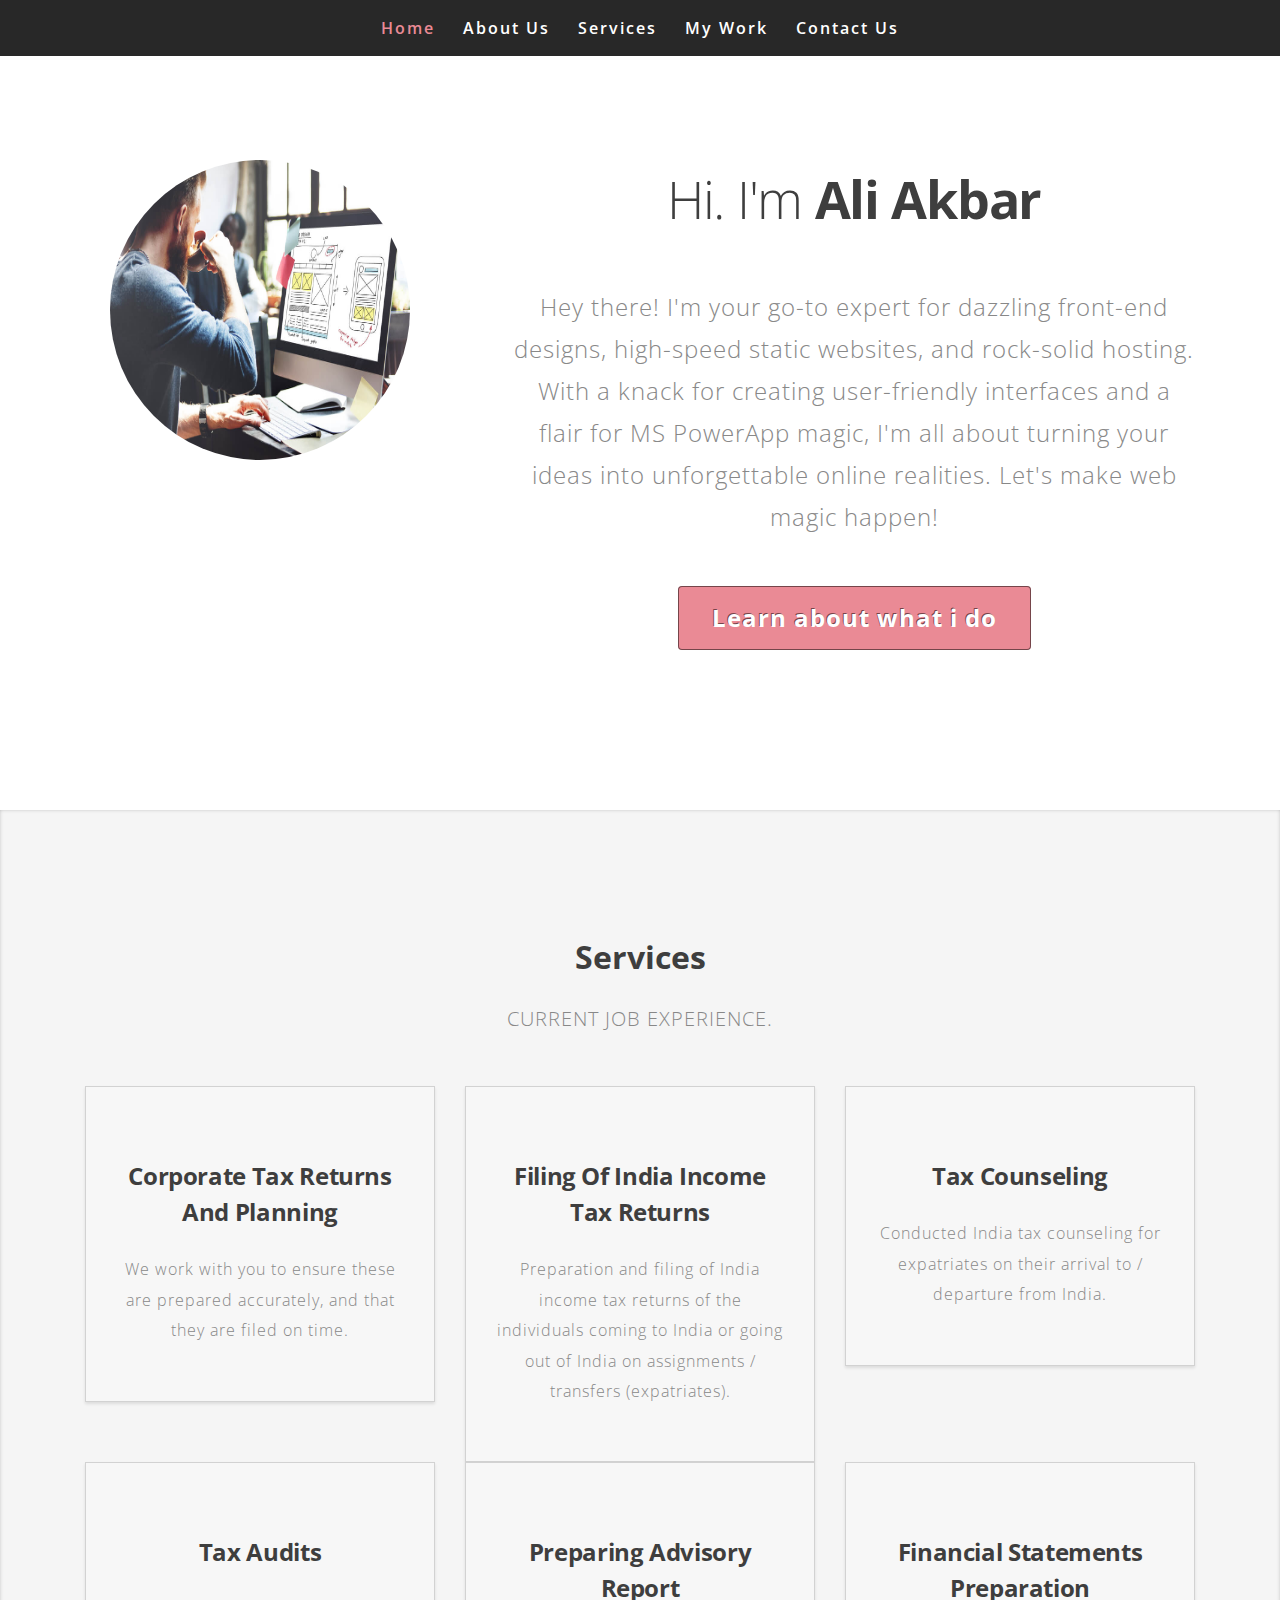
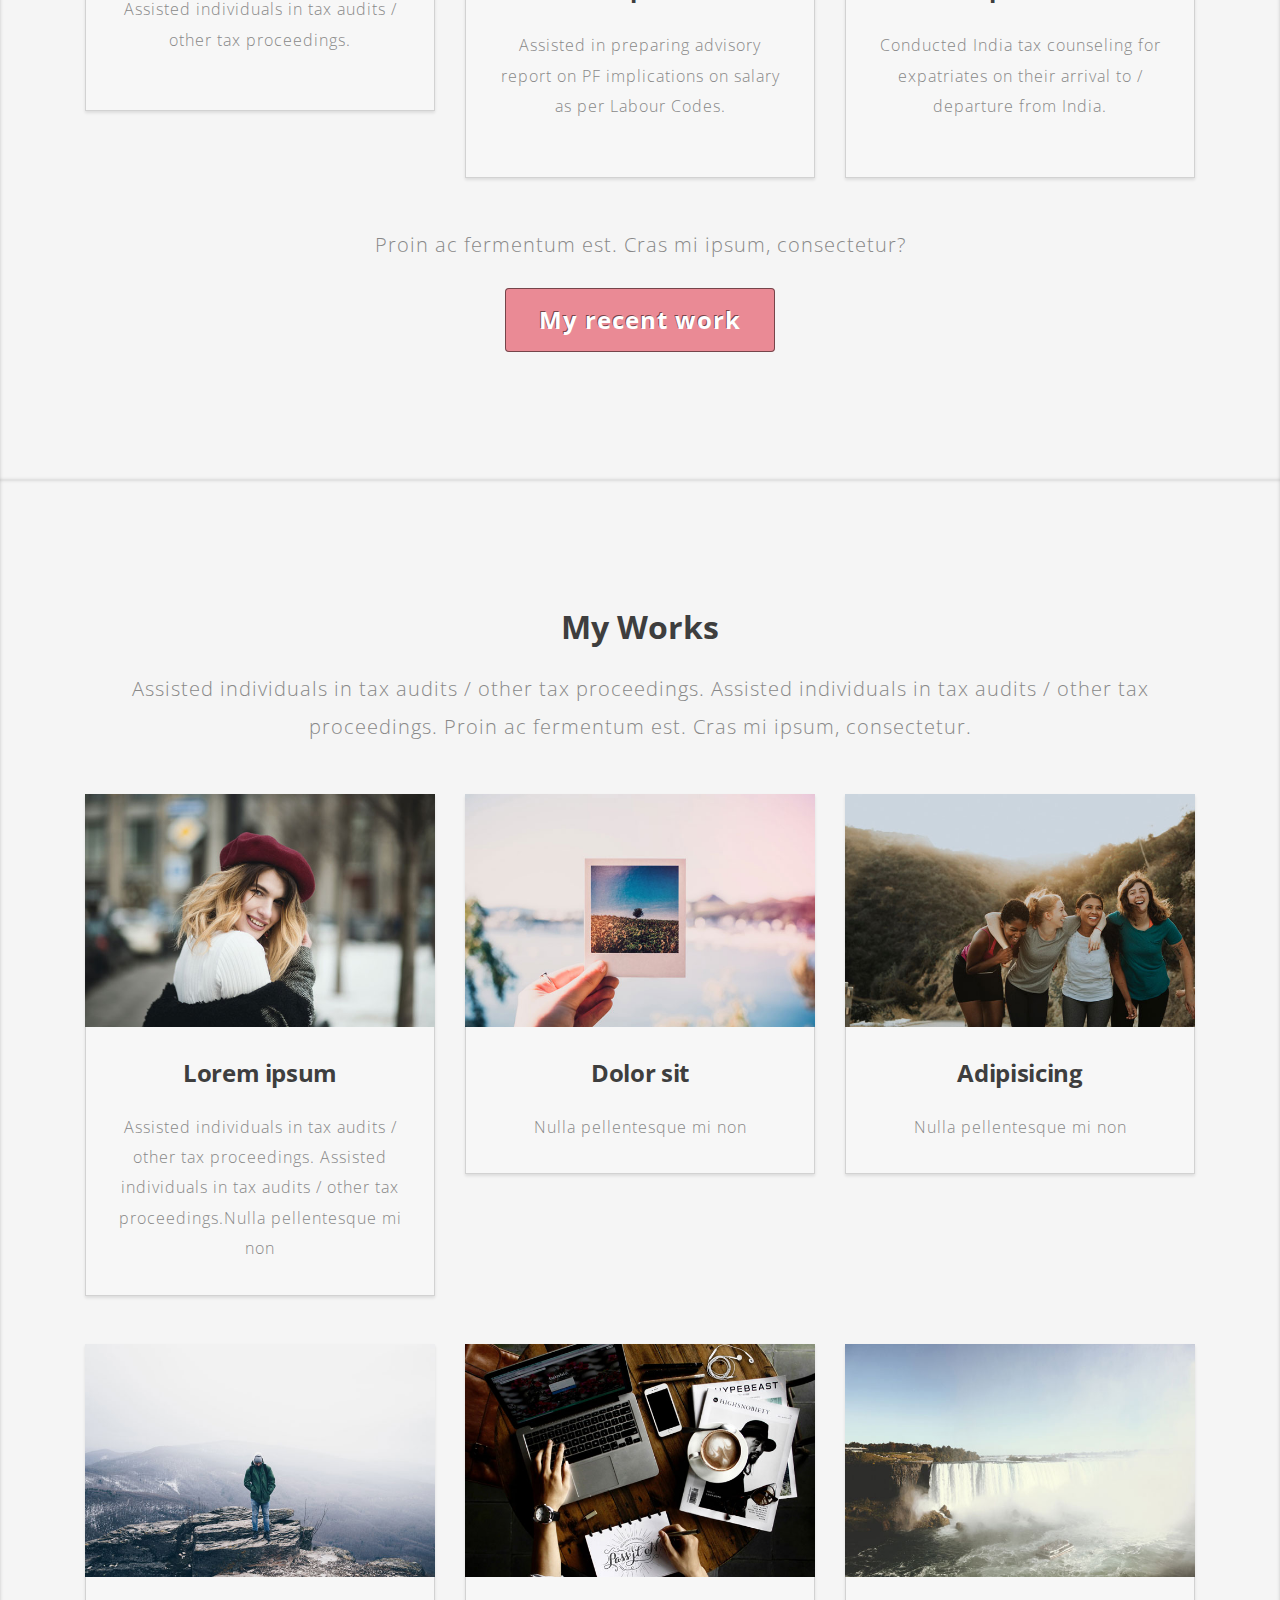
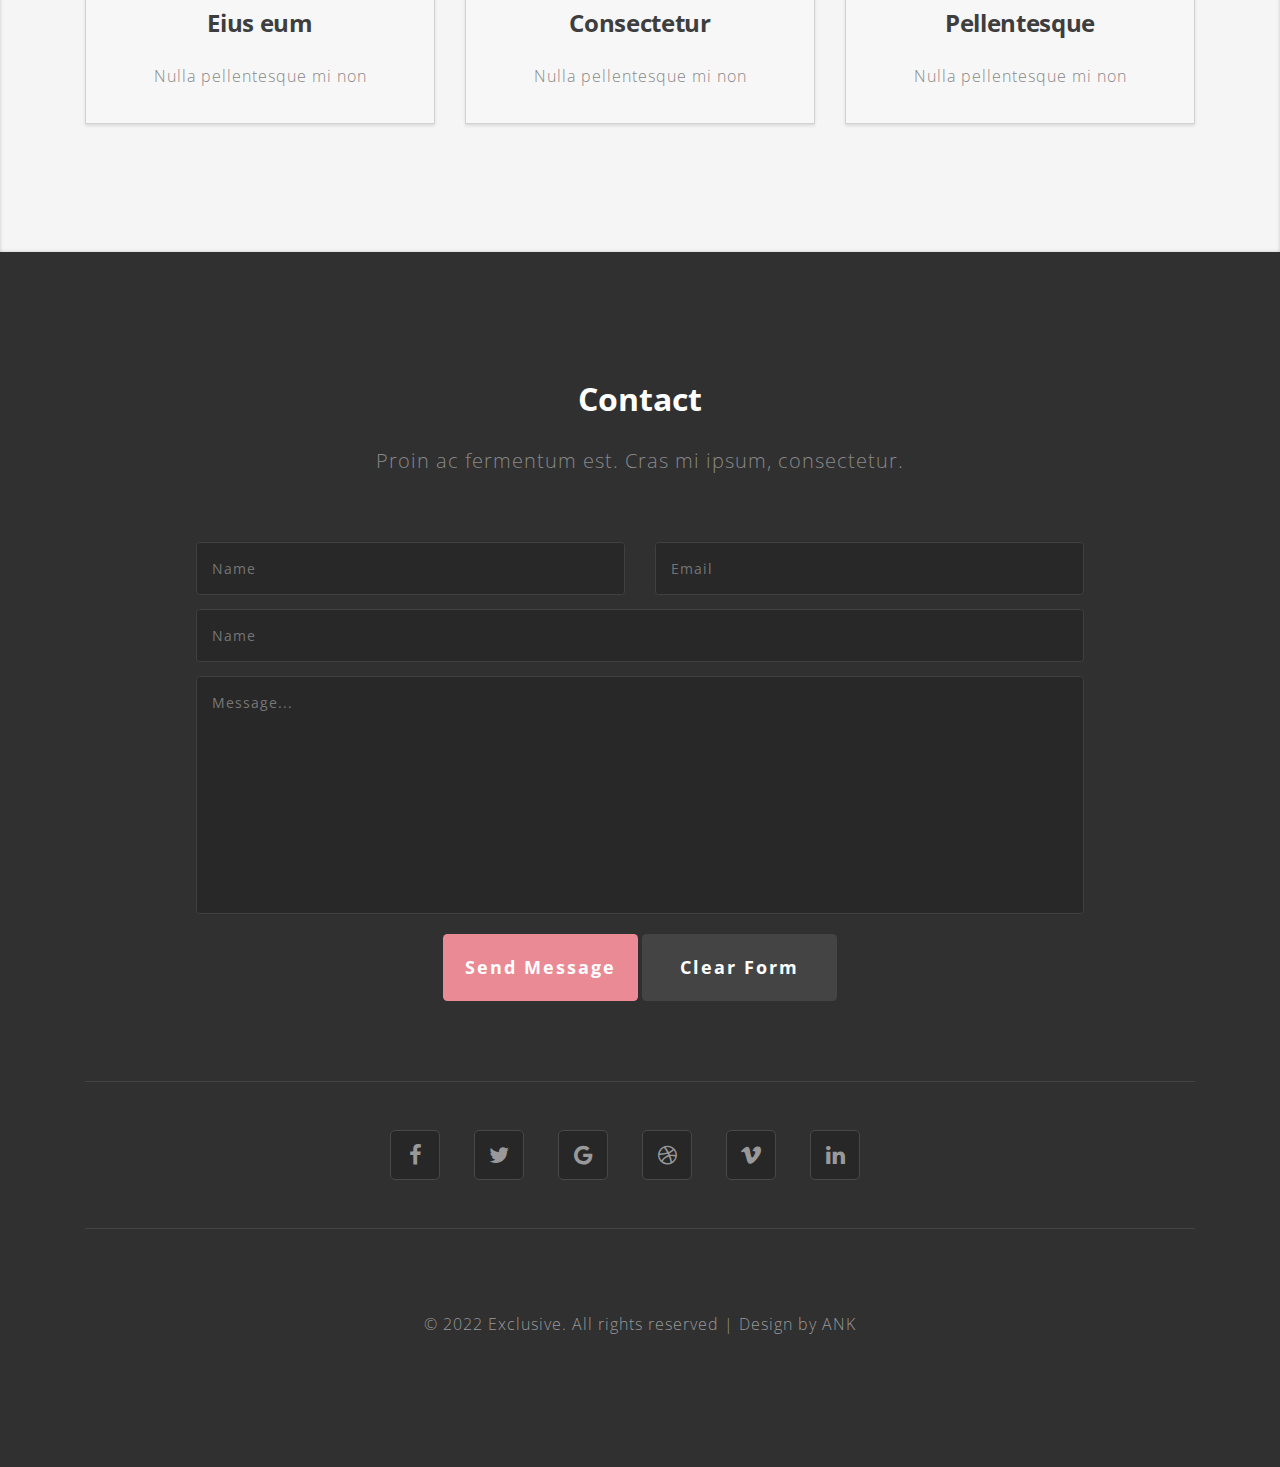
==== index.html @ 24124a86 "Add files via upload" ====
<!--

-->
<!DOCTYPE html>
<html lang="zxx">
<head>
	<title>Ali Akbar</title>
	<!-- Meta tag Keywords -->
	<meta name="viewport" content="width=device-width, initial-scale=1">
	<meta charset="UTF-8" />
	<meta name="keywords" content="Exclusive Responsive web template, Bootstrap Web Templates, Flat Web Templates, Android Compatible web template, Smartphone Compatible web template, free webdesigns for Nokia, Samsung, LG, SonyEricsson, Motorola web design" />
	<script>
		addEventListener("load", function () {
			setTimeout(hideURLbar, 0);
		}, false);

		function hideURLbar() {
			window.scrollTo(0, 1);
		}
	</script>
	<!-- //Meta tag Keywords -->
	<!-- Custom-Files -->
	<link rel="stylesheet" href="css/bootstrap.css">
	<!-- Bootstrap-Core-CSS -->
	<link rel="stylesheet" href="css/style.css" type="text/css" media="all" />
	<!-- Style-CSS -->
	<link rel="stylesheet" href="css/font-awesome.css">
	<!-- Font-Awesome-Icons-CSS -->
	<!-- //Custom-Files -->
	<!-- Web-Fonts -->
	<link href="//fonts.googleapis.com/css?family=Open+Sans:300,400,600,700,800" rel="stylesheet">
	<!-- //Web-Fonts -->
</head>
<body>
	<!-- header -->
		<!-- navigation -->
		<div class="main-top">
		 <header>
			<div class="container-fluid px-lg-5 ">
				<nav class="mnu mx-auto">
						  <label for="drop" class="toggle">Menu</label>
							<input type="checkbox" id="drop">
							<ul class="menu">
								<li class="mr-lg-4 mr-3 active"><a href="index.html">Home</a></li>
								<li class="mr-lg-4 mr-3"><a href="#about" class="scroll">About Us</a></li>
								<li class="mr-lg-4 mr-3"><a href="#services" class="scroll">Services</a></li>
								 <li class="mr-lg-4 mr-3"><a href="#work" class="scroll">My Work</a></li>
								<li><a href="#contact" class="scroll">Contact Us</a></li>
							</ul>
						</nav>
			</div>
		</header>
		</div>
		<!-- //navigation-->

	<section class="banner-bottom text-center id="about">
		<div class="container">
            <div class="inner-sec">
                <div class="row middle-grids">
                    <div class="col-lg-4 advantage-grid-info1">
                        <div class="advantage_left1 text-center">
                            <img src="images/1.jpg" class="img-fluid" alt="">
                        </div>
                    </div> 
					 <div class="col-lg-8 advantage-grid-info">
                        <div class="advantage_left">
                             <h1 class="heading text-capitalize mb-sm-5 mb-4">Hi. I'm <span>Ali Akbar</span></h1>
							<p class="mt-4">Hey there! I'm your go-to expert for dazzling front-end designs, high-speed static websites, and rock-solid hosting. With a knack for creating user-friendly interfaces and a flair for MS PowerApp magic, I'm all about turning your ideas into unforgettable online realities. Let's make web magic happen!</p>
							<a href="#services" class="banner-button btn mt-5 scroll">Learn about what i do</a>
						</div>
                    </div>
                </div>
            </div>
		</div>
    </section>
	<div class="agileits-services" id="services">
		<div class="container">
		   <h2 class="heading text-capitalize"> Services </h2>
		   <p class="subs mt-4">CURRENT JOB EXPERIENCE.</p>
            <div class="agileits-services-row row pt-md-5 pb-5  text-center">
                <div class="col-lg-4">
                    <div class="agileits-services-grids mt-lg-0 mt-md-0 mt-5">
                    
                        <h4 class="mt-4 mb-4">Corporate Tax Returns
							and Planning</h4>
                        <p>We work with you to ensure these are prepared accurately, and that they are filed on time. </p>
                       
                    </div>
                </div>
                <div class="col-lg-4">
                    <div class="agileits-services-grids mt-lg-0 mt-5">
                        
                        <h4 class="mt-4 mb-4"> Filing of India income tax returns</h4>
                        <p>Preparation and filing of India income tax returns of the individuals coming to India or going out of India on
							assignments / transfers (expatriates).</p>
                    </div>
                </div>
                <div class="col-lg-4  mt-lg-0 mt-5">
                    <div class="agileits-services-grids">
                       <h4 class="mt-4 mb-4">Tax counseling</h4>
                        <p>Conducted India tax counseling for expatriates on their arrival to / departure from India.</p>
                    </div>
                </div>
				<div class="col-lg-4  mt-lg-0 mt-5">
                    <div class="agileits-services-grids">
                       <h4 class="mt-4 mb-4">Tax audits</h4>
                        <p>Assisted individuals in tax audits / other tax proceedings.</p>
                    </div>
                </div>
				<div class="col-lg-4  mt-lg-0 mt-5">
                    <div class="agileits-services-grids">
                       <h4 class="mt-4 mb-4">Preparing advisory report</h4>
                        <p>Assisted in preparing advisory report on PF implications on salary as per Labour Codes.</p>
                    </div>
                </div>
				<div class="col-lg-4  mt-lg-0 mt-5">
                    <div class="agileits-services-grids">
                       <h4 class="mt-4 mb-4">Financial Statements Preparation</h4>
                        <p>Conducted India tax counseling for expatriates on their arrival to / departure from India.</p>
                    </div>
                </div>
            </div>
			<p class="subs mb-4">Proin ac fermentum est. Cras mi ipsum, consectetur?</p>
			<a href="#work" class="banner-button btn">My recent work</a>
    </div>
	</div>
	<!-- works -->
	<section class="news text-center" id="work">
		<div class="container">
			 <h3 class="heading text-capitalize"> My works </h3>
		   <p class="subs mt-4">Assisted individuals in tax audits / other tax proceedings. Assisted individuals in tax audits / other tax proceedings. Proin ac fermentum est. Cras mi ipsum, consectetur.</p>
			<div class="row news-grids mt-5">
						<div class="col-lg-4 col-md-6 newsgrid1">
							<div class="newsgrid_tp new_grd">
								<img src="images/g1.jpg" alt="news image" class="img-fluid">
									<div class="news_bt">
										<h4>Lorem ipsum</h4>
										<p class="mt-4">  Assisted individuals in tax audits / other tax proceedings. Assisted individuals in tax audits / other tax proceedings.Nulla pellentesque mi non </p>
									</div>
							</div>
						</div>
						<div class="col-lg-4 col-md-6  newsgrid2">
							<div class="newsgrid_tp new_grd1">
								<img src="images/g2.jpg" alt="news image" class="img-fluid">
								<div class="news_bt">
									<h4>Dolor sit</h4>
									<p class="mt-4">  Nulla pellentesque mi non </p>
								</div>
							</div>
						</div>
						<div class="col-lg-4 col-md-6  newsgrid5">
							<div class="newsgrid_tp new_grd1">
								<img src="images/g3.jpg" alt="news image" class="img-fluid">
								<div class="news_bt">
									<h4>Adipisicing</h4>
									<p class="mt-4">  Nulla pellentesque mi non </p>
								</div>
							</div>
						</div>
				
						<div class="col-lg-4 col-md-6 mt-md-5 mt-5 newsgrid1">
							<div class="newsgrid_tp new_grd">
								<img src="images/g4.jpg" alt="news image" class="img-fluid">
									<div class="news_bt">
										<h4>Eius eum </h4>
										<p class="mt-4">  Nulla pellentesque mi non </p>
									</div>
							</div>
						</div>
						<div class="col-lg-4 col-md-6 mt-md-5 mt-5 newsgrid2">
							<div class="newsgrid_tp new_grd1">
								<img src="images/g5.jpg" alt="news image" class="img-fluid">
									<div class="news_bt">
										<h4>Consectetur</h4>
										<p class="mt-4">  Nulla pellentesque mi non </p>
									</div>
							</div>
						</div>
						<div class="col-lg-4 col-md-6 mt-md-5 mt-5 newsgrid2">
							<div class="newsgrid_tp new_grd1">
								<img src="images/g6.jpg" alt="news image" class="img-fluid">
									<div class="news_bt">
										<h4>Pellentesque</h4>
										<p class="mt-4">  Nulla pellentesque mi non </p>
									</div>
							</div>
						</div>
					</div>
			</div>
		</section>
		<!-- //works -->
<!-- contact -->
	 <section class="wedo" id="contact">
		<div class="container">
			<h3 class="heading text-capitalize text-white text-center"> Contact </h3>
		   <p class="subs mt-4 text-center">Proin ac fermentum est. Cras mi ipsum, consectetur.</p>
			<div class="contact_grid_right mt-5 mx-auto text-center">
				<form action="#" method="post">
					<div class="row contact_top">
						<div class="col-sm-6">
							<input type="text" name="Name" placeholder="Name" required="">
						</div>
						<div class="col-sm-6">
							<input type="email" name="Email" placeholder="Email" required="">
						</div>
					</div>	
						<input type="text" name="Name" placeholder="Name" required="">
						<textarea name="Message" onfocus="this.value = '';" onblur="if (this.value == '') {this.value = 'Message...';}" required="">Message...</textarea>
						<input type="submit" value="Send Message">
						<input type="reset" value="Clear Form">
						<div class="clearfix"> </div>
				</form>
			</div>
			<div class="cpy-right text-center">
			<div class="follow">
				<ul class="social_section_1info">
					<li><a href="#"><span class="fa fa-facebook"></span></a></li>
					<li><a href="#"><span class="fa fa-twitter"></span></a></li>
					<li><a href="#"><span class="fa fa-google"></span></a></li>
					<li><a href="#"><span class="fa fa-dribbble"></span></a></li>
					
					<li><a href="#"><span class="fa fa-vimeo"></span></a></li>
					<li><a href="#"><span class="fa fa-linkedin"></span></a></li>
				</ul>
			</div>
				<p>© 2022 Exclusive. All rights reserved | Design by ANK
					
				</p>
			</div>
		</div>
	</section>
	 <!-- //contact -->

</body>
</html>
---- css/style.css ----
/*--

--*/
/* Reset Code */
html {
  scroll-behavior: smooth;
}

body {
    padding: 0;
    margin: 0;
    background: #FFF;
    font-family: 'Open Sans', sans-serif;
}
body a {
    transition: 0.5s all;
    -webkit-transition: 0.5s all;
    -moz-transition: 0.5s all;
    -o-transition: 0.5s all;
    -ms-transition: 0.5s all;
    text-decoration: none;
}

body a:hover {
    text-decoration: none;
    transition: 0.5s all;
    -webkit-transition: 0.5s all;
    -moz-transition: 0.5s all;
    -o-transition: 0.5s all;
    -ms-transition: 0.5s all;
}

body a:focus,
a:hover {
    text-decoration: none;
}

input[type="button"],
input[type="submit"] {
    transition: 0.5s all;
    -webkit-transition: 0.5s all;
    -moz-transition: 0.5s all;
    -o-transition: 0.5s all;
    -ms-transition: 0.5s all;
}

input[type="button"]:hover,
input[type="submit"]:hover {
    transition: 0.5s all;
    -webkit-transition: 0.5s all;
    -moz-transition: 0.5s all;
    -o-transition: 0.5s all;
    -ms-transition: 0.5s all;
}

h1,
h2,
h3,
h4,
h5,
h6 {
    margin: 0;
    padding: 0;
   font-family: 'Open Sans', sans-serif;
}

p {
    margin: 0;
    padding: 0;
    font-size: 16px;
    letter-spacing: 1px;
    line-height: 1.9;
    color: #888;
	font-weight: 300;
    font-family: 'Open Sans', sans-serif;
}

ul,
ol {
    margin: 0;
    padding: 0;
}

label {
    margin: 0;
}

a:focus,
a:hover {
    text-decoration: none;
    outline: none
}

/* //Reset Code */
/*-- header --*/

/* CSS Document */

header {
    position: absolute;
    z-index: 9;
    width: 100%;
}

.toggle,
[id^=drop] {
    display: none;
}

/* Giving a background-color to the nav container. */

nav {
    margin: 0;
    padding: 0;
}
header {
    position: absolute;
    z-index: 9;
    width: 100%;
    background: #282828;
    padding: 1em 0;
}

#logo a {
    float: left;
    display: initial;
    margin: 0;
    color: #fff;
}

#logo a span {
    color: #fff;
}
nav.mnu {
    width: 50%;
    text-align: center;
}
/* Since we'll have the "ul li" "float:left"
 * we need to add a clear after the container. */

nav:after {
    content: "";
    display: table;
    clear: both;
}

/* Removing padding, margin and "list-style" from the "ul",
 * and adding "position:reltive" */

nav ul {
    padding: 0;
    margin: 0;
    list-style: none;
    position: relative;
}

/* Positioning the navigation items inline */

nav ul li {
    margin: 0px;
    display: inline-block;
}

/* Styling the links */

nav a {
       padding: 0;
    color: #fff;
    font-size: 16px;
    letter-spacing: 2px;
    font-weight: 600;
}


nav ul li ul li:hover {
    background: #f8f9fa;
}

/* Background color change on Hover */

nav a:hover {
    color: #EA8A95;
}

.menu li.active a {
    color: #EA8A95;
}

/* Hide Dropdowns by Default
 * and giving it a position of absolute */

nav ul ul {
    display: none;
    position: absolute;
    /* has to be the same number as the "line-height" of "nav a" */
    top: 30px;
    background: #fff;
    padding: 10px;
}

/* Display Dropdowns on Hover */

nav ul li:hover > ul {
    display: inherit;
}

/* Fisrt Tier Dropdown */

nav ul ul li {
    width: 170px;
    float: none;
    display: list-item;
    position: relative;
}

nav ul ul li a {
    color: #333;
    padding: 5px 10px;
    display: block;
}

/* Second, Third and more Tiers	
 * We move the 2nd and 3rd etc tier dropdowns to the left
 * by the amount of the width of the first tier.
*/

nav ul ul ul li {
    position: relative;
    top: -60px;
    /* has to be the same number as the "width" of "nav ul ul li" */
    left: 170px;
}


/* Change ' +' in order to change the Dropdown symbol */

li > a:only-child:after {
    content: '';
}


/* Media Queries
--------------------------------------------- */

@media all and (max-width: 768px) {

    #logo {
        display: block;
        padding: 0;
        width: 100%;
        text-align: center;
        float: none;
    }

    nav {
        margin: 0;
    }

    /* Hide the navigation menu by default */
    /* Also hide the  */
    .toggle + a,
    .menu {
        display: none;
    }

    /* Stylinf the toggle lable */
    .toggle {
        display: block;
        padding: 8px 20px;
        font-size: 15px;
        text-decoration: none;
        border: none;
        
        background-color: #ffffff;
        color: #333;
        cursor: pointer;
    }
    .menu .toggle {
        float: none;
        text-align: center;
        margin: auto;
        width: 80%;
        padding: 5px;
        font-weight: normal;
        font-size: 16px;
        letter-spacing: 1px;
    }

    .toggle:hover {
        color: #333;
        background-color: #fff;
    }

    /* Display Dropdown when clicked on Parent Lable */
    [id^=drop]:checked + ul {
        display: block;
        background: rgba(16, 16, 16, 0.85);
        padding: 15px 0;
        text-align: center;
		width: 100%;
    }

    /* Change menu item's width to 100% */
    nav ul li {
        display: block;
        width: 100%;
        padding: 5px 0;
    }

    nav ul ul .toggle,
    nav ul ul a {
        padding: 0 40px;
    }

    nav ul ul ul a {
        padding: 0 80px;
    }

    nav a:hover,
    nav ul ul ul a {
        background-color: transparent;
    }

    nav ul li ul li .toggle,
    nav ul ul a,
    nav ul ul ul a {
        padding: 14px 20px;
        color: #FFF;
        font-size: 17px;
    }


    nav ul li ul li .toggle,
    nav ul ul a {
        background-color: #212121;
    }

    /* Hide Dropdowns by Default */
    nav ul ul {
        float: none;
        position: static;
        color: #ffffff;
        /* has to be the same number as the "line-height" of "nav a" */
    }

    /* Hide menus on hover */
    nav ul ul li:hover > ul,
    nav ul li:hover > ul {
        display: none;
    }

    /* Fisrt Tier Dropdown */
    nav ul ul li {
        display: block;
        width: 100%;
        padding: 0;
    }

    nav ul ul ul li {
        position: static;
        /* has to be the same number as the "width" of "nav ul ul li" */
    }
    nav ul ul li a {
        color: #fff;
        font-size: 0.85em;
    }
}

@media all and (max-width: 330px) {

    nav ul li {
        display: block;
        width: 94%;
    }

}
/* bottom-to-top */
#toTop {
    display: none;
    text-decoration: none;
    position: fixed;
    bottom: 24px;
    right: 3%;
    border-radius: 50%;
    overflow: hidden;
    z-index: 999;
    width: 35px;
    height: 35px;
    border: none;
    text-indent: 100%;
    background: url(../images/move-top.png) no-repeat 0px 0px;
}

#toTopHover {
    width: 32px;
    height: 32px;
    display: block;
    overflow: hidden;
    float: right;
    opacity: 0;
    -moz-opacity: 0;
    filter: alpha(opacity=0);
}

/* //bottom-to-top */

/* //header */
.advantage_left h4 {
    font-size: 15px;
    font-weight: 700;
    text-transform: uppercase;
    letter-spacing: 2px;
    color: #36b1af;
}
.advantage_left h3 {
    font-size: 30px;
    font-weight: 700;
    letter-spacing: 2px;
}
.advantage_left1 img {
    width: 300px;
    height: 300px;
    border-radius: 50%;
}
a.banner-button, button.submit {
    background: #EA8A95;
    color: #fff;
    letter-spacing: 1px;
    font-size: 1.5em;
    font-weight: 700;
	border:none;
    padding: 14px 34px;
	text-shadow: -1px -1px 0.5px rgba(0, 0, 0, 0.5);
	box-shadow: inset 0px 0px 0px 1px rgba(0, 0, 0, 0.5);
    -webkit-transition: 0.5s all;
    -o-transition: 0.5s all;
    -moz-transition: 0.5s all;
    -ms-transition: 0.5s all;
    transition: 0.5s all;
}
a.banner-button:hover {
    border:none;
     background:#e07682;
    color: #fff;
}
a.banner-button2 {
    background:#0ad8a1;
    color: #fff;
    letter-spacing: 1px;
    border: 1px solid #0ad8a1;
    padding: 10px 23px;
    -webkit-transition: 0.5s all;
    -o-transition: 0.5s all;
    -moz-transition: 0.5s all;
    -ms-transition: 0.5s all;
    transition: 0.5s all;
}
a.banner-button2:hover {
    border: 1px solid #9acff2;
    background: #9acff2;
}
.banner-bottom {
    padding: 10em 0;
    box-shadow: 0px 1px 0px 0px rgba(0, 0, 0, 0.05);
}
.agileits-services-grids i {
    font-size: 2em;
    color: #b84373;
    text-align: center;
}
.agileits-services-grids h4 {
    font-size: 1.5em;
    color: #3e3e3e;
    text-transform: CAPITALIZE;
    line-height: 1.5em;
    letter-spacing: -0.015em;
    font-weight: 700;
}
.agileits-services-grids span {
    font-size: 4.5em;
    color:#8abdea;
}
p.subs {
    font-size: 1.25em;
}
/* services */
h3.heading,h2.heading {
    font-size: 2em;
    font-weight: 700;
    color: #3e3e3e;
}
h1.heading {
    font-size: 3.25em;
    font-weight: 300;
    letter-spacing: -0.025em;
    color: #3e3e3e;
    line-height: 1.5em;
    position: relative;
}
h1.heading span {
    font-weight: 700;
}
.advantage_left {
    padding-left: 3em;
}
.advantage_left p {
    font-size: 1.5em;
    line-height: 1.75em;
}
.advantage_left p span {
    font-weight: 600;
    color: #282828;
}
/* heading title */
h3.tittle {
    font-size: 40px;
    letter-spacing: 1px;
}

p.sub-tittle {
    max-width: 700px;
    margin: 0 auto;
    font-size: 20px;
}
.agileits-services {
    padding: 8em 0;
    box-shadow: inset 0px 0px 5px -2px rgba(0, 0, 0, 0.47);
    text-align: center;
    background: #f5f5f5;
}
.agileits-services-grids {
    background: #f7f7f7;
    box-shadow: inset 0px 0px 0px 1px rgba(0, 0, 0, 0.15), 0px 2px 3px 0px rgba(0, 0, 0, 0.1);
    text-align: center;
    padding:3em 2em 3.5em 2em;
}
/* //services */
.newsgrid_tp {
    background: #f7f7f7;
    box-shadow: inset 0px 0px 0px 1px rgba(0, 0, 0, 0.15), 0px 2px 3px 0px rgba(0, 0, 0, 0.1);
    text-align: center;
}
.news {
    padding: 8em 0;
    box-shadow: inset 0px 0px 5px -2px rgba(0, 0, 0, 0.47);
    text-align: center;
    background: #f5f5f5;
}
.news_bt {
    padding: 2em;
}
section.news.text-center h4 {
    font-size: 1.5em;
    font-weight: 700;
    letter-spacing: -0.015em;
    color: #3e3e3e;
}
/* contact */
.wedo {
    padding: 8em 0;
    background: #303030;
}
.contact_grid_right input[type="text"], .contact_grid_right input[type="email"], .contact_grid_right textarea {
    outline: none;
    padding: 15px 15px;
    font-size: 14px;
    color: #777;
    background: #282828;
    width: 100%;
    letter-spacing: 1px;
    border: 1px solid #404040;
    border-radius: 0.25em;
    margin-top: 1em;
}

.contact_grid_right input[type="text"]:nth-child(2),
.contact_grid_right input[type="email"] {
    margin: 1em 0 0;
}

.contact_grid_right textarea {
    min-height: 17em;
    margin: 1em 0em;
    resize: none;
}

.contact_grid_right input[type="submit"], .contact_grid_right input[type="reset"] {
    outline: none;
    padding: 20px 0;
    font-size: 1.1em;
    color: #fff;
    background: #444;
    width: 22%;
    border: none;
    letter-spacing: 2px;
    border-radius: 0.25em;
    -webkit-transition: 0.5s all;
    -moz-transition: 0.5s all;
    -o-transition: 0.5s all;
    -ms-transition: 0.5s all;
    transition: 0.5s all;
    font-weight: 700;
    cursor: pointer;
}

.contact_grid_right input[type="submit"],
.contact_grid_right input[type="reset"]:hover {
    background-color: #EA8A95;
}
.contact_grid_right.mt-5.text-center {
    width: 80%;
}
.follow {
    padding: 3em 0;
    margin: 5em 0;
    border-top: 1px solid #444;
    border-bottom: 1px solid #444;
}
ul.social_section_1info li {
    display: inline-block;
}
ul.social_section_1info li a {
    width: 50px;
    height: 50px;
    text-align: center;
    display: block;
    line-height: 47px;
    border-radius: 5px;
    border: 1px solid #484848;
    background: #272727;
}
ul.social_section_1info a {
    color: #999;
    margin-right: 30px;
    font-size: 22px;
}
ul.social_section_1info a:hover {
    color: #fff;
}
.cpy-right p{
	color:#999;
}
.cpy-right p a {
    color: #ea8a95;
}
.cpy-right p a:hover{
	color:#999;
}

#success-message {
	opacity: 0;
}

.col-xs-12.col-sm-12.col-md-12.col-lg-12 {
	padding: 0 20% 0 20%;
}

.form-title {
	padding: 25px;
	font-size: 30px;
	font-weight: 300;
}

.form-group .form-control {
	-webkit-box-shadow: none;
	border-bottom: 1px;
	border-style: none none solid none;
	border-color:#ffd708;
}

.form-group .form-control:focus {
	box-shadow: none;
	border-width: 0 0 2px 0;
	border-color: #000;
}

textarea {
	resize: none;
}

.btn-mod.btn-large {
	height: auto;
	padding: 13px 52px;
	font-size: 15px;
}

.btn-mod.btn-border {
	color: #000000;
	border: 1px solid #000000;
	background: transparent;
}

.btn-mod,
a.btn-mod {
	-webkit-box-sizing: border-box;
	-moz-box-sizing: border-box;
	box-sizing: border-box;
	padding: 4px 13px;
	color: #fff;
	background: rgba(34, 34, 34, .9);
	border: 1px solid transparent;
	font-size: 11px;
	font-weight: 400;
	text-transform: uppercase;
	text-decoration: none;
	letter-spacing: 2px;
	-webkit-border-radius: 0;
	-moz-border-radius: 0;
	border-radius: 0;
	-webkit-box-shadow: none;
	-moz-box-shadow: none;
	box-shadow: none;
	-webkit-transition: all 0.2s cubic-bezier(0.000, 0.000, 0.580, 1.000);
	-moz-transition: all 0.2s cubic-bezier(0.000, 0.000, 0.580, 1.000);
	-o-transition: all 0.2s cubic-bezier(0.000, 0.000, 0.580, 1.000);
	-ms-transition: all 0.2s cubic-bezier(0.000, 0.000, 0.580, 1.000);
	transition: all 0.2s cubic-bezier(0.000, 0.000, 0.580, 1.000);
}

.btn-mod.btn-border:hover,
.btn-mod.btn-border:active,
.btn-mod.btn-border:focus,
.btn-mod.btn-border:active:focus {
	color: #fff;
	border-color: #000;
	background: #000;
	outline: none;
}

@media only screen and (max-width: 500px) {
	.btn-mod.btn-large {
		padding: 6px 16px;
		font-size: 11px;
	}
	.form-title {
		font-size: 20px;
	}
}

form#contact-form label {
	color: #ea4335;
}

label {
	color: #000 !important;
	font-weight: 600;
	letter-spacing: 0.5px;
}

/* //contact */

/* contact */

.form-control {
	background-color: #e2e2e2;
	border: none;
}

.map iframe {
	width: 100%;
	border: 7px solid #e4e4e4;
	min-height: 500px;
}

/* //contact */
/* responsive */

@media(max-width: 1680px) {}

@media(max-width: 1600px) {}

@media(max-width: 1440px) {
   
}

@media(max-width: 1366px) {
	nav.mnu {
    width: 65%;
}
}

@media(max-width: 1280px) {
   
}

@media(max-width: 1080px) {
    .navbar-light .navbar-nav .nav-link {
        font-size: 15px;
    }

    nav.navbar.navbar-expand-lg {
        padding: 2px 0;
    }

    a.reqe-button {
        font-size: 14px;
    }

    .stats_info i {
        font-size: 38px;
    }

    .stats_info p {
        font-size: 40px;
    }

    .stats_info h4 {
        font-size: 15px;
    }

    .main-stats-inner-img,
    .main-stats-inner-img.two {
        min-height: 330px;
    }

    .stats_info {
        margin-top: 6em;
    }

    .contact-info h4 {
        font-size: 15px;
    }

    .map iframe {
        min-height: 330px;
    }
	nav.mnu {
    width: 100%;
}
}

@media(max-width: 1050px) {

}

@media(max-width: 1024px) {
   
}

@media(max-width: 991px) {
    a.navbar-brand {
        font-size: 34px;
    }
    .main-stats-inner-img,
    .main-stats-inner-img.two {
        min-height: 280px;
    }
.navbar-light .navbar-toggler {
    background: #fff;
}
.newsgrid5 {
    margin-top: 3em;
}
.contact_grid_right input[type="submit"], .contact_grid_right input[type="reset"] {
    width: 41%;
}
.advantage_left {
    padding-left: 0em;
    margin-top: 2em;
    text-align: center;
}
	.banner-bottom {
    padding: 2em 5em 3em 5em;
}
.agileits-services {
    padding: 3em 5em 3em 5em;
}
footer {
    padding: 3em 0em 3em 0em;
}
p.sub-tittle {
    font-size: 15px;
}
.advantage_left1.text-center {
    margin-top: 3em;
}
   nav.navbar.navbar-expand-lg {
        padding: 0px 16px;
    }
	.navbar-light .navbar-nav .nav-link {
    padding: 8px 0;
}
.wedo {
    padding: 4em 0;
}
.news {
    padding: 4em 0;
}
}
@media(max-width: 900px) {

}

@media(max-width: 800px) {

}

@media(max-width: 768px) {
   h1.heading {
    font-size: 2.7em;
}
.advantage_left p {
    font-size: 1.3em;
}
nav ul {
    padding-top: 2.5em;
}
}

@media(max-width: 736px) {
   
	.banner-bottom {
    padding: 2em 3em 3em 3em;
}
.agileits-services {
    padding: 3em 3em 3em 3em;
}
section.team-sec.main-stats-inner {
    padding: 3em 3em 3em 3em;
}
.foot-top {
    padding-left: 1em;
    margin-top: 2em;
}
.logo {
    padding: 3em 2em 3em 2em;
}
section.content-inner {
    padding: 3em 3em 3em 3em;
}
.newsgrid2 {
    margin-top: 3em;
}
.contact_grid_right.mt-5.text-center {
    width: 100%;
}
.follow {
    margin: 3em 0;
}
p.subs {
    font-size: 1em;
}
}

@media(max-width: 667px) {
   
}

@media(max-width: 640px) {
    .nav-pills .nav-link {
        padding: 0.8em 1.5em;
        font-size: 15px;
    }
}

@media(max-width: 600px) {
    
}

@media(max-width: 568px) {
 
	h2.heading {
    font-size: 30px;
}
h3.heading {
    font-size: 30px;
}
.footer-title {
    font-size: 26px;
}
}

@media(max-width: 480px) {
   .inner-conent-lft {
    text-align: center;
    margin-bottom: 1em;
}
.inner-conent-rgt {
    text-align: center;
}
.agileits-services-grids span {
    width: 100px;
    height: 100px;
    line-height: 100px;
    font-size: 48px;
}
h1.heading {
    font-size: 2.3em;
}
.advantage_left p {
    font-size: 1em;
}
.banner-bottom {
    padding: 3em 0em 3em 0em;
}
a.banner-button, button.submit {
    font-size: 1.2em;
}
ul.social_section_1info a {
    margin-right: 10px;
}
.contact_grid_right input[type="submit"], .contact_grid_right input[type="reset"] {
    padding: 16px 0;
    font-size: 1em;
    width: 45%;
}
.agileits-services {
    padding: 3em 0em 3em 0em;
}
}

@media(max-width: 440px) {
 .contact_grid_right textarea {
    min-height: 13em;
}  
}

@media(max-width: 414px) {
 .advantage_left1 img {
    width: 250px;
    height: 250px;
 }
 ul.social_section_1info a {
    margin-right: 6px;
}
}

@media(max-width: 384px) {
   ul.social_section_1info li a {
    width: 45px;
    height: 45px;
    line-height: 45px;
}
}

@media(max-width: 375px) {

    
}

@media(max-width: 320px) {
 
    .button-style {
        font-size: 12px;
    }

    a.navbar-brand {
        font-size: 28px;
    }

    .navbar-toggler {
        padding: 3px 8px;
    }

    .nav.nav-pills {
        width: 274px;
    }
.logo h1 a {
    font-size: 32px;
}
.logo {
    padding: 2em 0em 2em 0em;
}
.agileits-services {
    padding: 3em 0em 3em 0em;
}
section.team-sec.main-stats-inner {
    padding: 2em 2em 2em 2em;
}
section.content-inner {
    padding: 2em 2em 2em 2em;
}
.advantage_left1 img {
    width: 210px;
    height: 210px;
}
ul.social_section_1info li a {
    width: 36px;
    height: 36px;
    line-height: 36px;
}
ul.social_section_1info a {
    font-size: 18px;
}
.contact_grid_right input[type="submit"], .contact_grid_right input[type="reset"] {
    font-size: 0.8125em;
    width: 49%;
}
.follow {
    margin: 2em 0;
	padding:2em 0;
}
.wedo {
    padding: 3em 0;
}
.news {
    padding: 3em 0;
}
.news_bt {
    padding: 1.5em;
}
section.news.text-center h4 {
    font-size: 1.3em;
}
.agileits-services-grids {
    padding: 2em 2em 2.5em 2em;
}
.agileits-services-grids h4 {
    font-size: 1.3em;
}
.banner-bottom {
    padding:3em 0em 3em 0em;
}
h1.heading {
    font-size: 1.7em;
}
a.banner-button, button.submit {
    font-size: 1em;
}
}

/* //responsive */
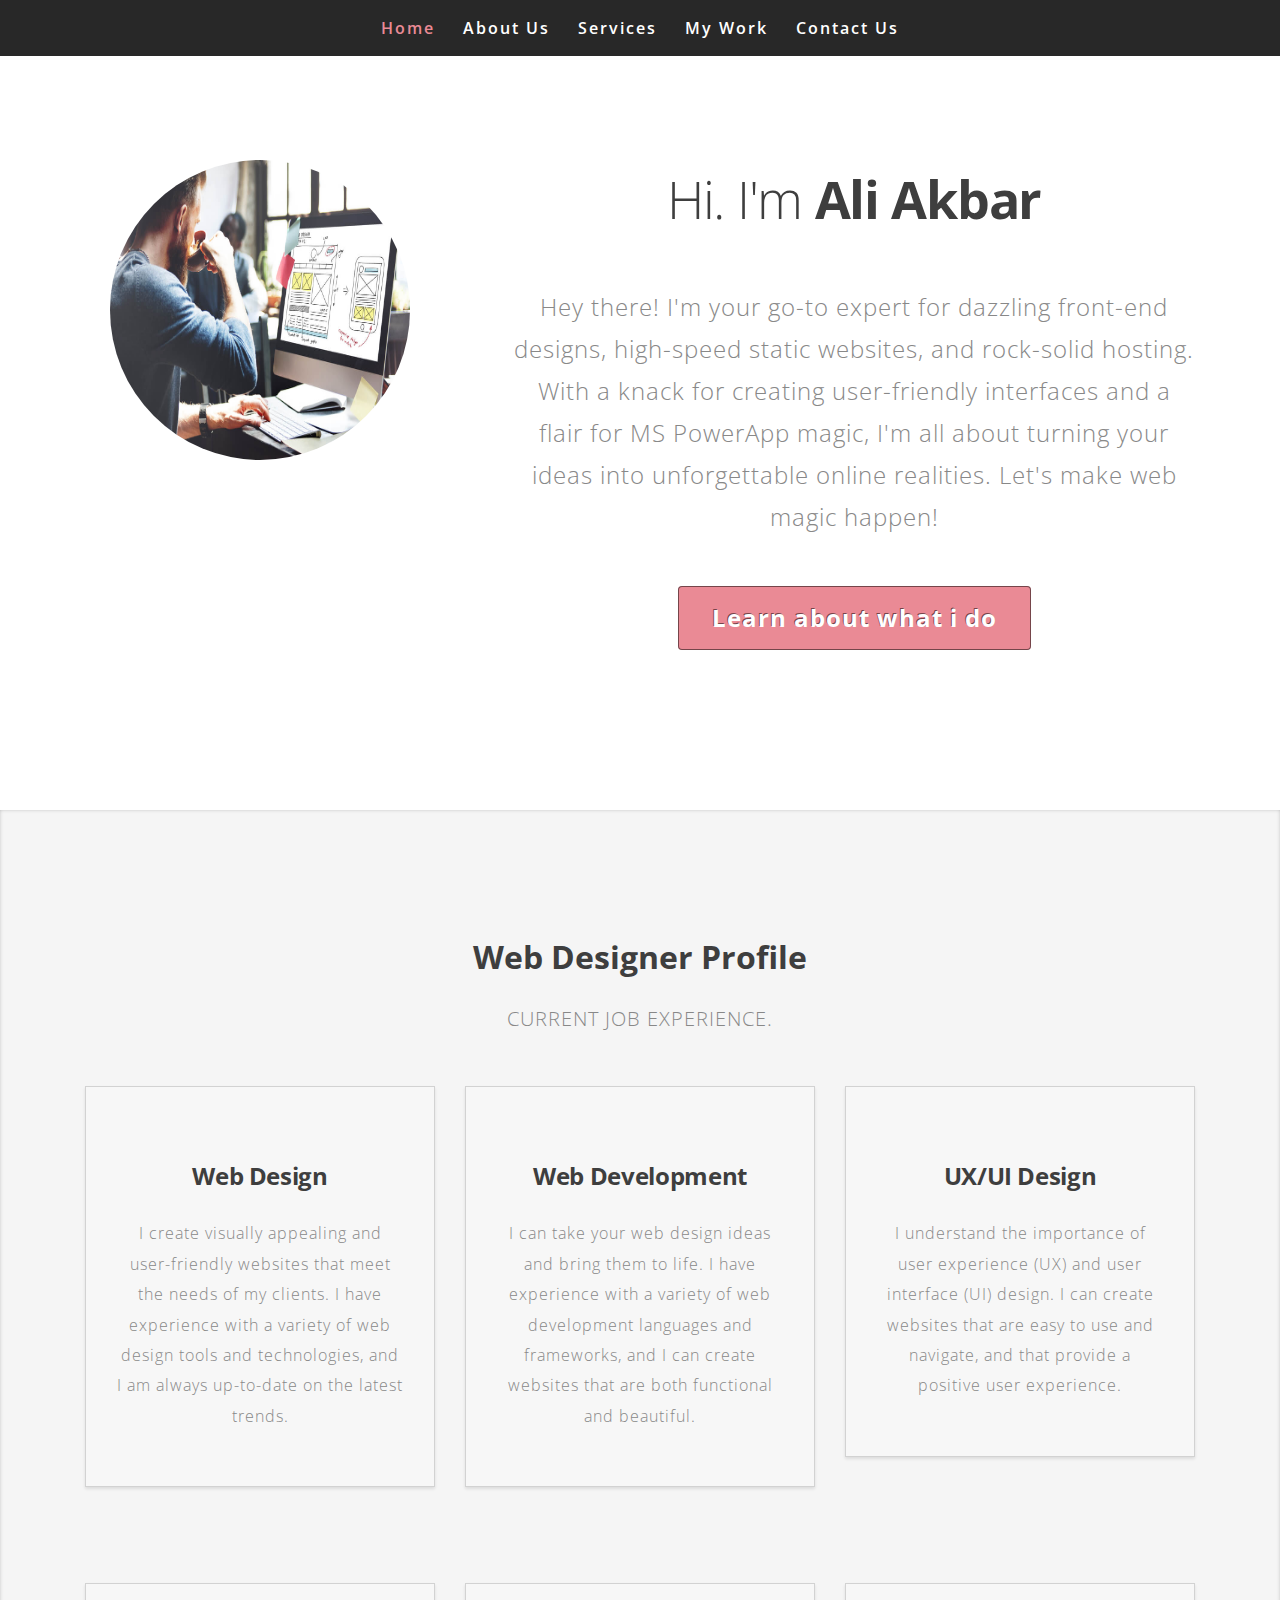
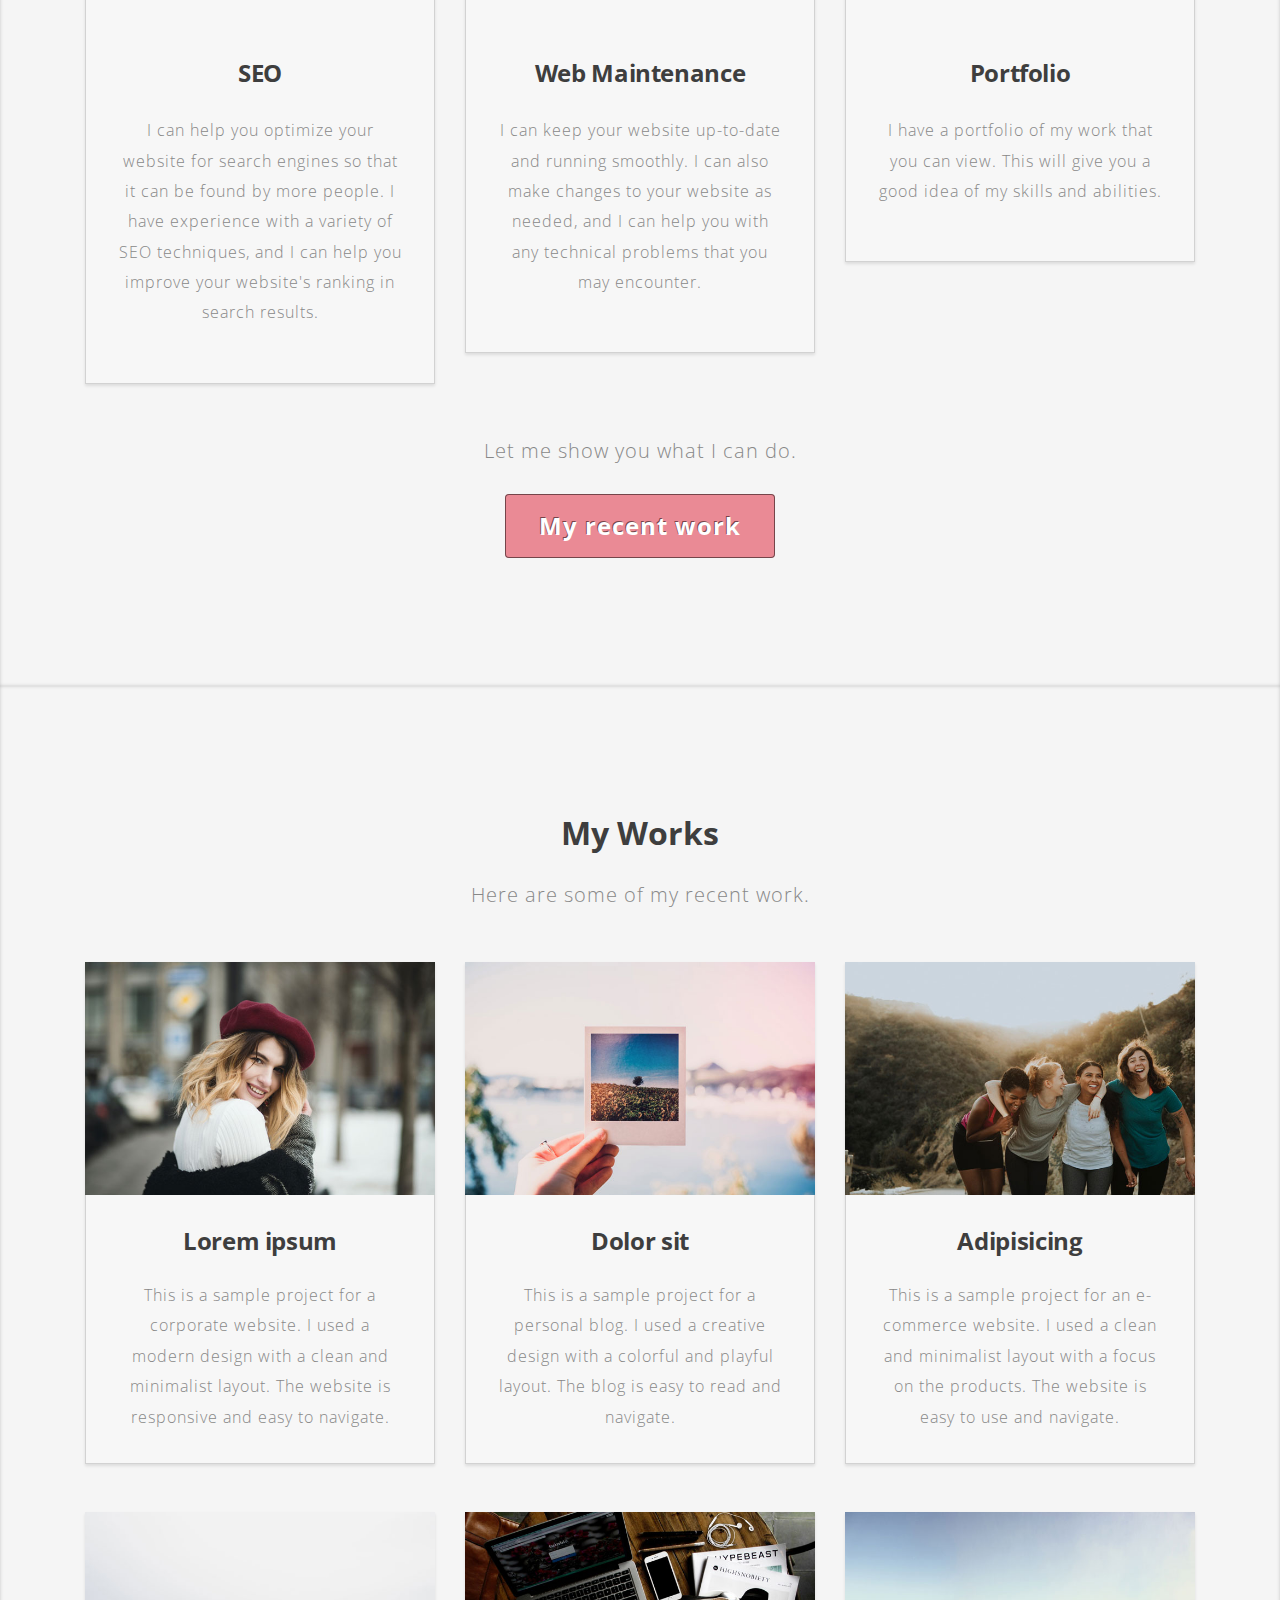
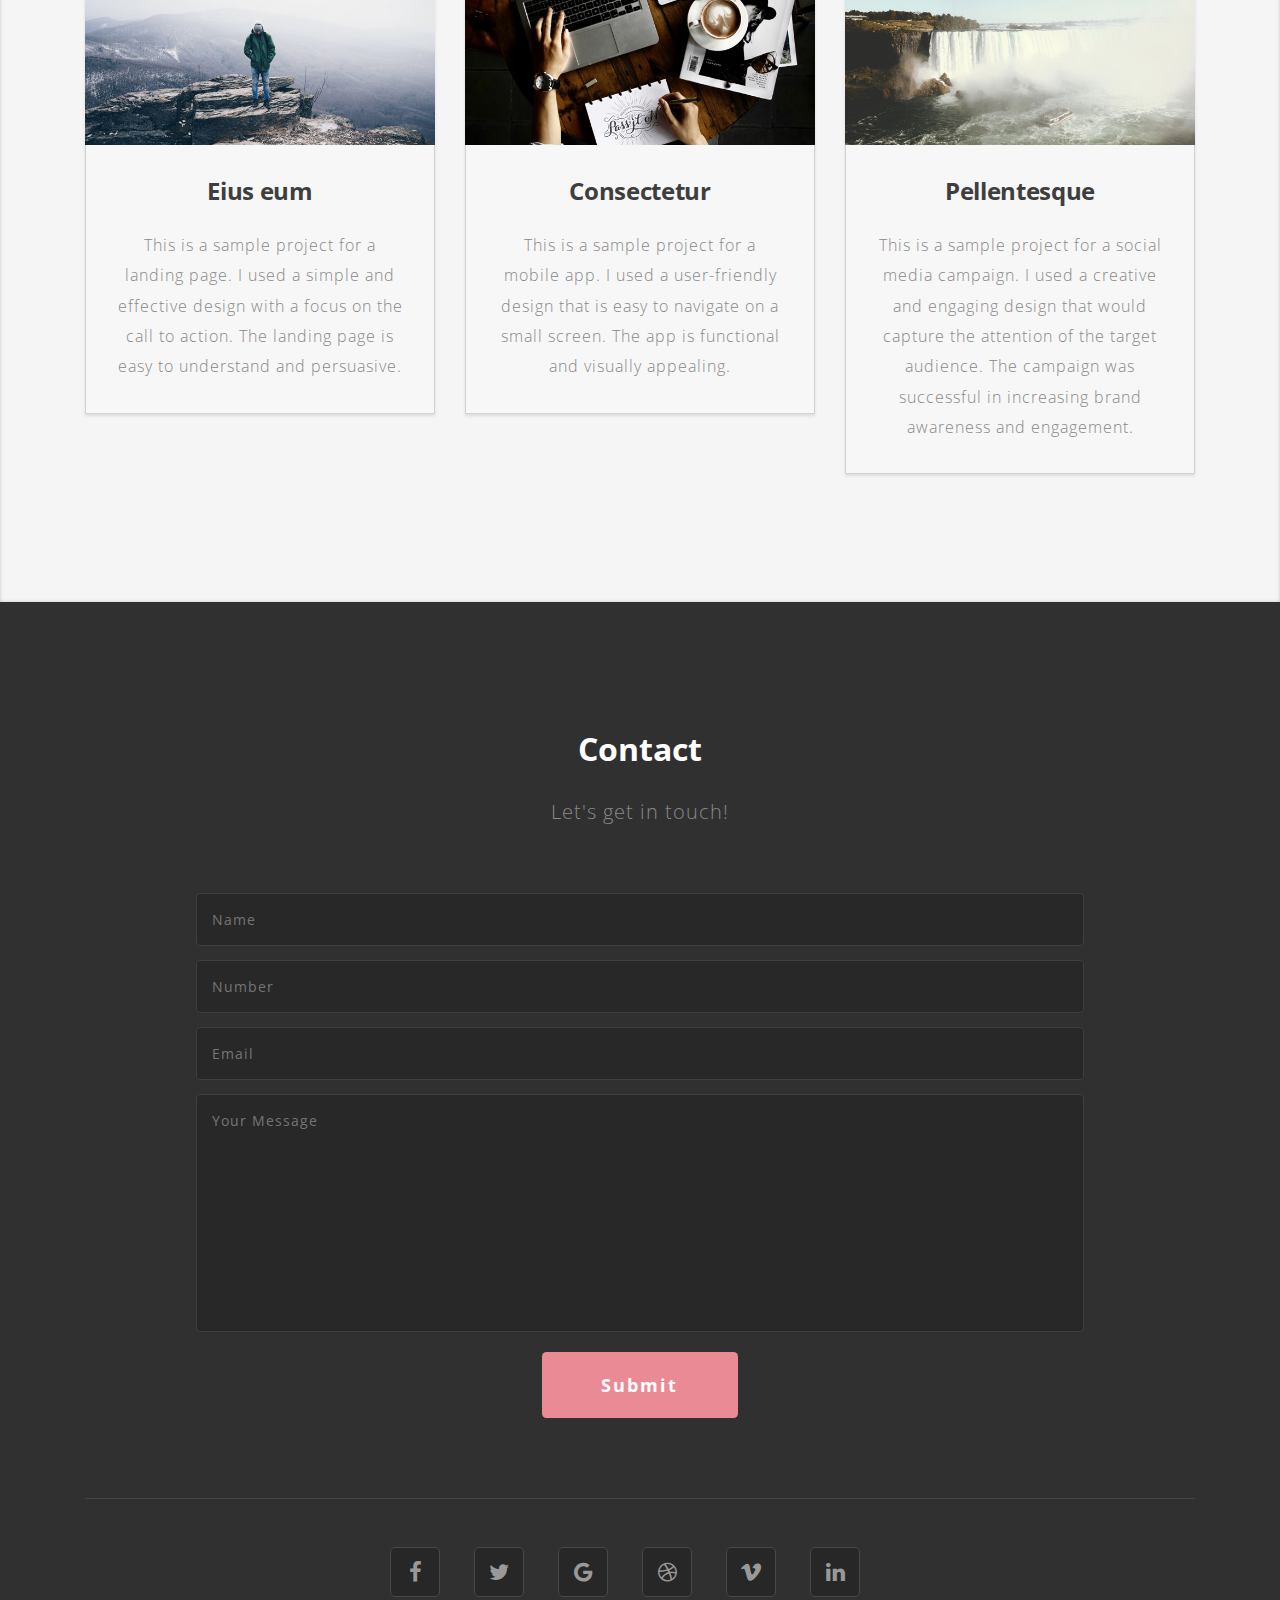
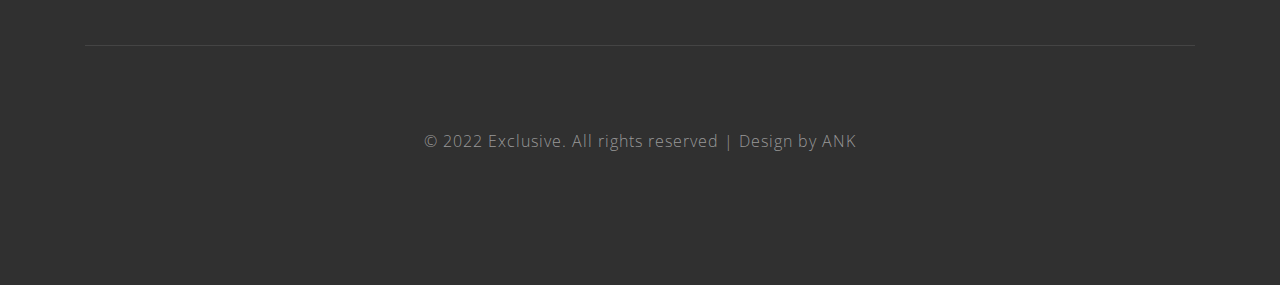
==== commit e3d7695c: "Update index.html" ====
--- a/index.html
+++ b/index.html
@@ -75,141 +75,135 @@
     </section>
 	<div class="agileits-services" id="services">
 		<div class="container">
-		   <h2 class="heading text-capitalize"> Services </h2>
-		   <p class="subs mt-4">CURRENT JOB EXPERIENCE.</p>
-            <div class="agileits-services-row row pt-md-5 pb-5  text-center">
-                <div class="col-lg-4">
-                    <div class="agileits-services-grids mt-lg-0 mt-md-0 mt-5">
-                    
-                        <h4 class="mt-4 mb-4">Corporate Tax Returns
-							and Planning</h4>
-                        <p>We work with you to ensure these are prepared accurately, and that they are filed on time. </p>
-                       
-                    </div>
-                </div>
-                <div class="col-lg-4">
-                    <div class="agileits-services-grids mt-lg-0 mt-5">
-                        
-                        <h4 class="mt-4 mb-4"> Filing of India income tax returns</h4>
-                        <p>Preparation and filing of India income tax returns of the individuals coming to India or going out of India on
-							assignments / transfers (expatriates).</p>
-                    </div>
-                </div>
-                <div class="col-lg-4  mt-lg-0 mt-5">
-                    <div class="agileits-services-grids">
-                       <h4 class="mt-4 mb-4">Tax counseling</h4>
-                        <p>Conducted India tax counseling for expatriates on their arrival to / departure from India.</p>
-                    </div>
-                </div>
-				<div class="col-lg-4  mt-lg-0 mt-5">
-                    <div class="agileits-services-grids">
-                       <h4 class="mt-4 mb-4">Tax audits</h4>
-                        <p>Assisted individuals in tax audits / other tax proceedings.</p>
-                    </div>
-                </div>
-				<div class="col-lg-4  mt-lg-0 mt-5">
-                    <div class="agileits-services-grids">
-                       <h4 class="mt-4 mb-4">Preparing advisory report</h4>
-                        <p>Assisted in preparing advisory report on PF implications on salary as per Labour Codes.</p>
-                    </div>
-                </div>
-				<div class="col-lg-4  mt-lg-0 mt-5">
-                    <div class="agileits-services-grids">
-                       <h4 class="mt-4 mb-4">Financial Statements Preparation</h4>
-                        <p>Conducted India tax counseling for expatriates on their arrival to / departure from India.</p>
-                    </div>
-                </div>
-            </div>
-			<p class="subs mb-4">Proin ac fermentum est. Cras mi ipsum, consectetur?</p>
+			<h2 class="heading text-capitalize">Web Designer Profile</h2>
+			<p class="subs mt-4">CURRENT JOB EXPERIENCE.</p>
+			<div class="agileits-services-row row pt-md-5 pb-5 text-center">
+			  <div class="col-lg-4">
+				<div class="agileits-services-grids mt-lg-0 mt-md-0 mt-5">
+				  <h4 class="mt-4 mb-4">Web Design</h4>
+				  <p>I create visually appealing and user-friendly websites that meet the needs of my clients. I have experience with a variety of web design tools and technologies, and I am always up-to-date on the latest trends.</p>
+				</div>
+			  </div>
+			  <div class="col-lg-4">
+				<div class="agileits-services-grids mt-lg-0 mt-5">
+				  <h4 class="mt-4 mb-4">Web Development</h4>
+				  <p>I can take your web design ideas and bring them to life. I have experience with a variety of web development languages and frameworks, and I can create websites that are both functional and beautiful.</p>
+				</div>
+			  </div>
+			  <div class="col-lg-4 mt-lg-0 mt-5">
+				<div class="agileits-services-grids">
+				  <h4 class="mt-4 mb-4">UX/UI Design</h2>
+				  <p>I understand the importance of user experience (UX) and user interface (UI) design. I can create websites that are easy to use and navigate, and that provide a positive user experience.</p>
+				</div>
+			  </div>
+			</div>
+			<div class="agileits-services-row row pt-md-5 pb-5 text-center">
+			  <div class="col-lg-4">
+				<div class="agileits-services-grids mt-lg-0 mt-5">
+				  <h4 class="mt-4 mb-4">SEO</h4>
+				  <p>I can help you optimize your website for search engines so that it can be found by more people. I have experience with a variety of SEO techniques, and I can help you improve your website's ranking in search results.</p>
+				</div>
+			  </div>
+			  <div class="col-lg-4">
+				<div class="agileits-services-grids mt-lg-0 mt-5">
+				  <h4 class="mt-4 mb-4">Web Maintenance</h4>
+				  <p>I can keep your website up-to-date and running smoothly. I can also make changes to your website as needed, and I can help you with any technical problems that you may encounter.</p>
+				</div>
+			  </div>
+			  <div class="col-lg-4 mt-lg-0 mt-5">
+				<div class="agileits-services-grids">
+				  <h4 class="mt-4 mb-4">Portfolio</h4>
+				  <p>I have a portfolio of my work that you can view. This will give you a good idea of my skills and abilities.</p>
+				</div>
+			  </div>
+			</div>
+		  </div>
+		  
+			<p class="subs mb-4">Let me show you what I can do.</p>
 			<a href="#work" class="banner-button btn">My recent work</a>
     </div>
 	</div>
 	<!-- works -->
 	<section class="news text-center" id="work">
 		<div class="container">
-			 <h3 class="heading text-capitalize"> My works </h3>
-		   <p class="subs mt-4">Assisted individuals in tax audits / other tax proceedings. Assisted individuals in tax audits / other tax proceedings. Proin ac fermentum est. Cras mi ipsum, consectetur.</p>
+			<h3 class="heading text-capitalize">My Works</h3>
+			<p class="subs mt-4">Here are some of my recent work.</p>
 			<div class="row news-grids mt-5">
-						<div class="col-lg-4 col-md-6 newsgrid1">
-							<div class="newsgrid_tp new_grd">
-								<img src="images/g1.jpg" alt="news image" class="img-fluid">
-									<div class="news_bt">
-										<h4>Lorem ipsum</h4>
-										<p class="mt-4">  Assisted individuals in tax audits / other tax proceedings. Assisted individuals in tax audits / other tax proceedings.Nulla pellentesque mi non </p>
-									</div>
-							</div>
-						</div>
-						<div class="col-lg-4 col-md-6  newsgrid2">
-							<div class="newsgrid_tp new_grd1">
-								<img src="images/g2.jpg" alt="news image" class="img-fluid">
-								<div class="news_bt">
-									<h4>Dolor sit</h4>
-									<p class="mt-4">  Nulla pellentesque mi non </p>
-								</div>
-							</div>
-						</div>
-						<div class="col-lg-4 col-md-6  newsgrid5">
-							<div class="newsgrid_tp new_grd1">
-								<img src="images/g3.jpg" alt="news image" class="img-fluid">
-								<div class="news_bt">
-									<h4>Adipisicing</h4>
-									<p class="mt-4">  Nulla pellentesque mi non </p>
-								</div>
-							</div>
-						</div>
-				
-						<div class="col-lg-4 col-md-6 mt-md-5 mt-5 newsgrid1">
-							<div class="newsgrid_tp new_grd">
-								<img src="images/g4.jpg" alt="news image" class="img-fluid">
-									<div class="news_bt">
-										<h4>Eius eum </h4>
-										<p class="mt-4">  Nulla pellentesque mi non </p>
-									</div>
-							</div>
-						</div>
-						<div class="col-lg-4 col-md-6 mt-md-5 mt-5 newsgrid2">
-							<div class="newsgrid_tp new_grd1">
-								<img src="images/g5.jpg" alt="news image" class="img-fluid">
-									<div class="news_bt">
-										<h4>Consectetur</h4>
-										<p class="mt-4">  Nulla pellentesque mi non </p>
-									</div>
-							</div>
-						</div>
-						<div class="col-lg-4 col-md-6 mt-md-5 mt-5 newsgrid2">
-							<div class="newsgrid_tp new_grd1">
-								<img src="images/g6.jpg" alt="news image" class="img-fluid">
-									<div class="news_bt">
-										<h4>Pellentesque</h4>
-										<p class="mt-4">  Nulla pellentesque mi non </p>
-									</div>
-							</div>
-						</div>
-					</div>
-			</div>
+			  <div class="col-lg-4 col-md-6 newsgrid1">
+				<div class="newsgrid_tp new_grd">
+				  <img src="images/g1.jpg" alt="news image" class="img-fluid">
+					<div class="news_bt">
+					  <h4>Lorem ipsum</h4>
+					  <p class="mt-4">This is a sample project for a corporate website. I used a modern design with a clean and minimalist layout. The website is responsive and easy to navigate.</p>
+					</div>
+				</div>
+			  </div>
+			  <div class="col-lg-4 col-md-6 newsgrid2">
+				<div class="newsgrid_tp new_grd1">
+				  <img src="images/g2.jpg" alt="news image" class="img-fluid">
+					<div class="news_bt">
+					  <h4>Dolor sit</h4>
+					  <p class="mt-4">This is a sample project for a personal blog. I used a creative design with a colorful and playful layout. The blog is easy to read and navigate.</p>
+					</div>
+				</div>
+			  </div>
+			  <div class="col-lg-4 col-md-6 newsgrid5">
+				<div class="newsgrid_tp new_grd1">
+				  <img src="images/g3.jpg" alt="news image" class="img-fluid">
+					<div class="news_bt">
+					  <h4>Adipisicing</h4>
+					  <p class="mt-4">This is a sample project for an e-commerce website. I used a clean and minimalist layout with a focus on the products. The website is easy to use and navigate.</p>
+					</div>
+				</div>
+			  </div>
+			  <div class="col-lg-4 col-md-6 mt-md-5 mt-5 newsgrid1">
+				<div class="newsgrid_tp new_grd">
+				  <img src="images/g4.jpg" alt="news image" class="img-fluid">
+					<div class="news_bt">
+					  <h4>Eius eum</h4>
+					  <p class="mt-4">This is a sample project for a landing page. I used a simple and effective design with a focus on the call to action. The landing page is easy to understand and persuasive.</p>
+					</div>
+				</div>
+			  </div>
+			  <div class="col-lg-4 col-md-6 mt-md-5 mt-5 newsgrid2">
+				<div class="newsgrid_tp new_grd1">
+				  <img src="images/g5.jpg" alt="news image" class="img-fluid">
+					<div class="news_bt">
+					  <h4>Consectetur</h4>
+					  <p class="mt-4">This is a sample project for a mobile app. I used a user-friendly design that is easy to navigate on a small screen. The app is functional and visually appealing.</p>
+					</div>
+				</div>
+			  </div>
+			  <div class="col-lg-4 col-md-6 mt-md-5 mt-5 newsgrid2">
+				<div class="newsgrid_tp new_grd1">
+				  <img src="images/g6.jpg" alt="news image" class="img-fluid">
+					<div class="news_bt">
+					  <h4>Pellentesque</h4>
+					  <p class="mt-4">This is a sample project for a social media campaign. I used a creative and engaging design that would capture the attention of the target audience. The campaign was successful in increasing brand awareness and engagement.</p>
+					</div>
+				</div>
+			  </div>
+			</div>
+		  </div>
+		  
 		</section>
 		<!-- //works -->
 <!-- contact -->
 	 <section class="wedo" id="contact">
 		<div class="container">
 			<h3 class="heading text-capitalize text-white text-center"> Contact </h3>
-		   <p class="subs mt-4 text-center">Proin ac fermentum est. Cras mi ipsum, consectetur.</p>
+		   <p class="subs mt-4 text-center">Let's get in touch!</p>
 			<div class="contact_grid_right mt-5 mx-auto text-center">
-				<form action="#" method="post">
-					<div class="row contact_top">
-						<div class="col-sm-6">
-							<input type="text" name="Name" placeholder="Name" required="">
-						</div>
-						<div class="col-sm-6">
-							<input type="email" name="Email" placeholder="Email" required="">
-						</div>
-					</div>	
-						<input type="text" name="Name" placeholder="Name" required="">
-						<textarea name="Message" onfocus="this.value = '';" onblur="if (this.value == '') {this.value = 'Message...';}" required="">Message...</textarea>
-						<input type="submit" value="Send Message">
-						<input type="reset" value="Clear Form">
-						<div class="clearfix"> </div>
+
+
+				<form method="post" action="https://script.google.com/macros/s/AKfycbz3mBnmguEslBMfAEzELS-ZVT10iHSlJ4o3U-lOsUHkJ_fNZu5aABZBoBj4B1EKRsqpzg/exec" name="contact-form">
+					<input type="text" name="your-name" placeholder="Name">
+					<input type="text" name="your-number" placeholder="Number">
+					<input type="email" name="your-email" placeholder="Email">
+					<textarea name="message" rows="7" placeholder="Your Message"></textarea>
+					<input type="submit" value="Submit" id="submit">
 				</form>
+
 			</div>
 			<div class="cpy-right text-center">
 			<div class="follow">
@@ -230,6 +224,7 @@
 		</div>
 	</section>
 	 <!-- //contact -->
+	 <!-- <script src="gsheet.js"></script> -->
 
 </body>
-</html>+</html>
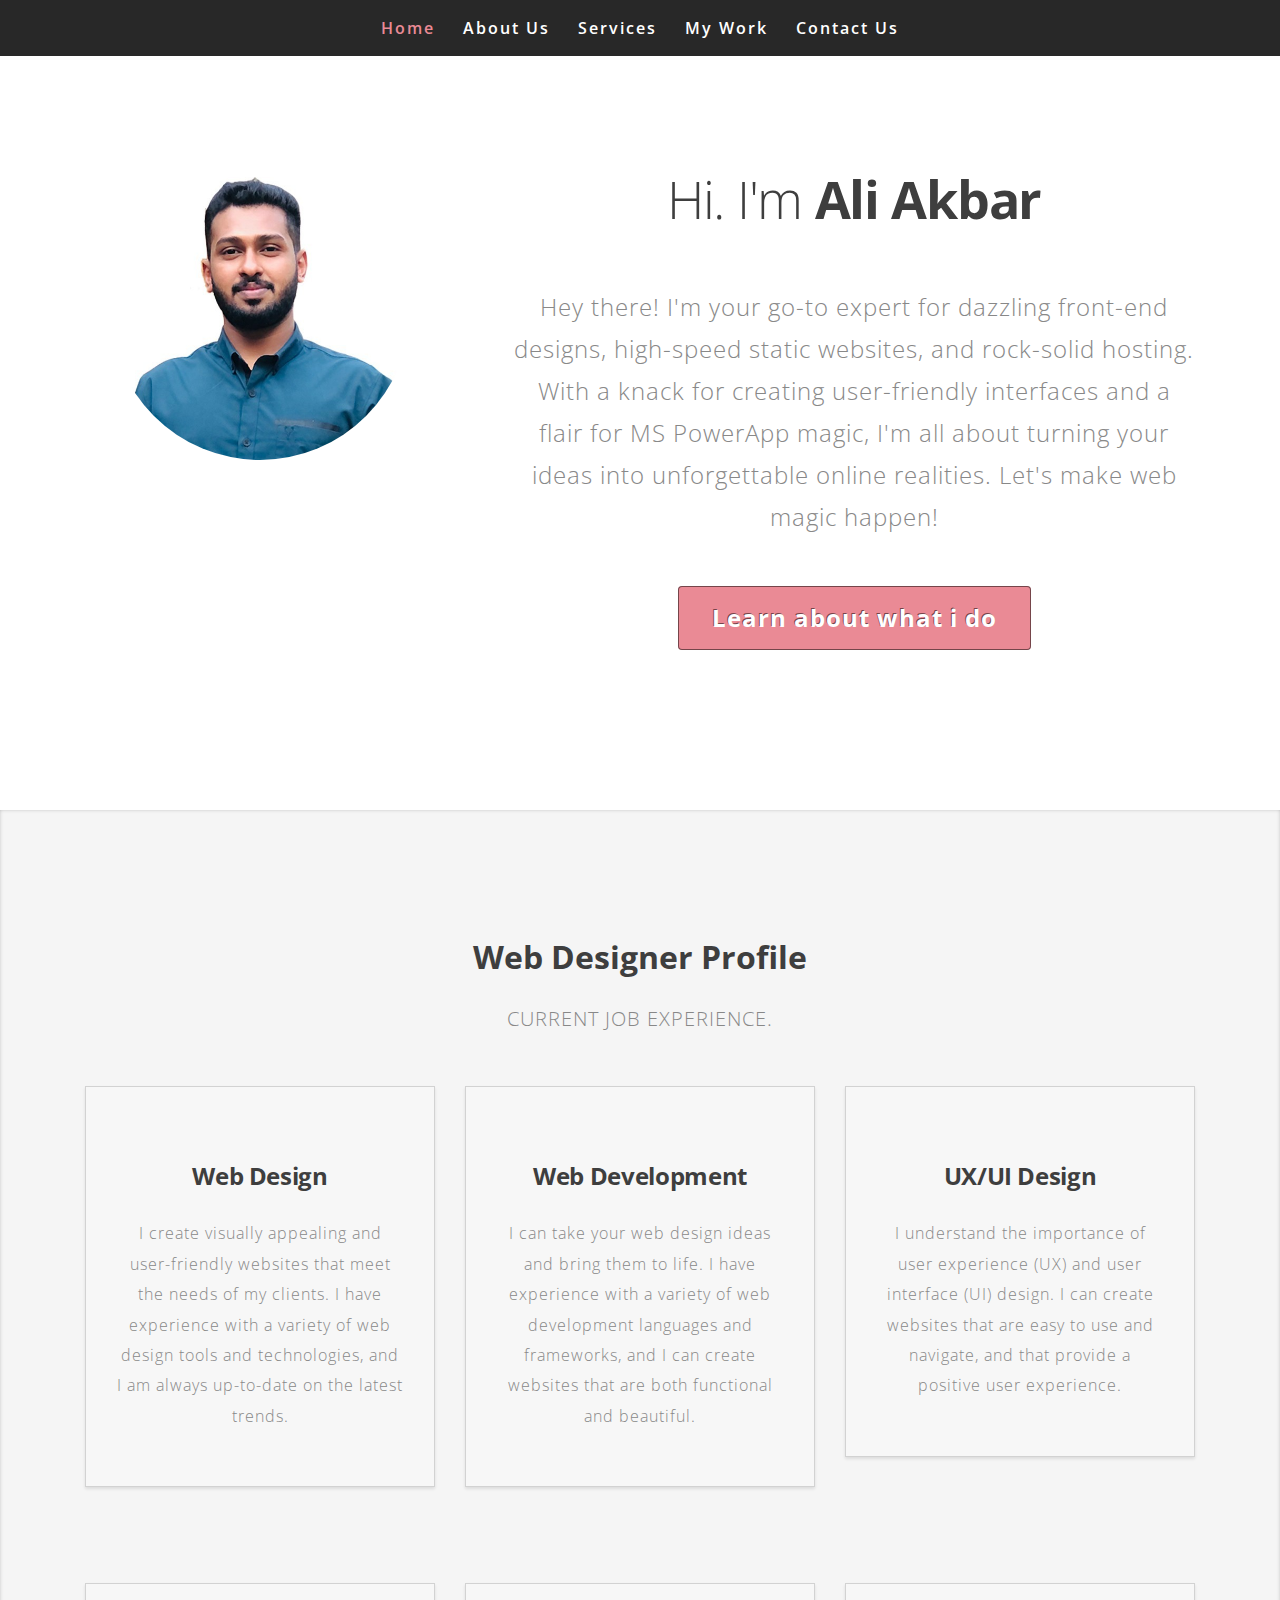
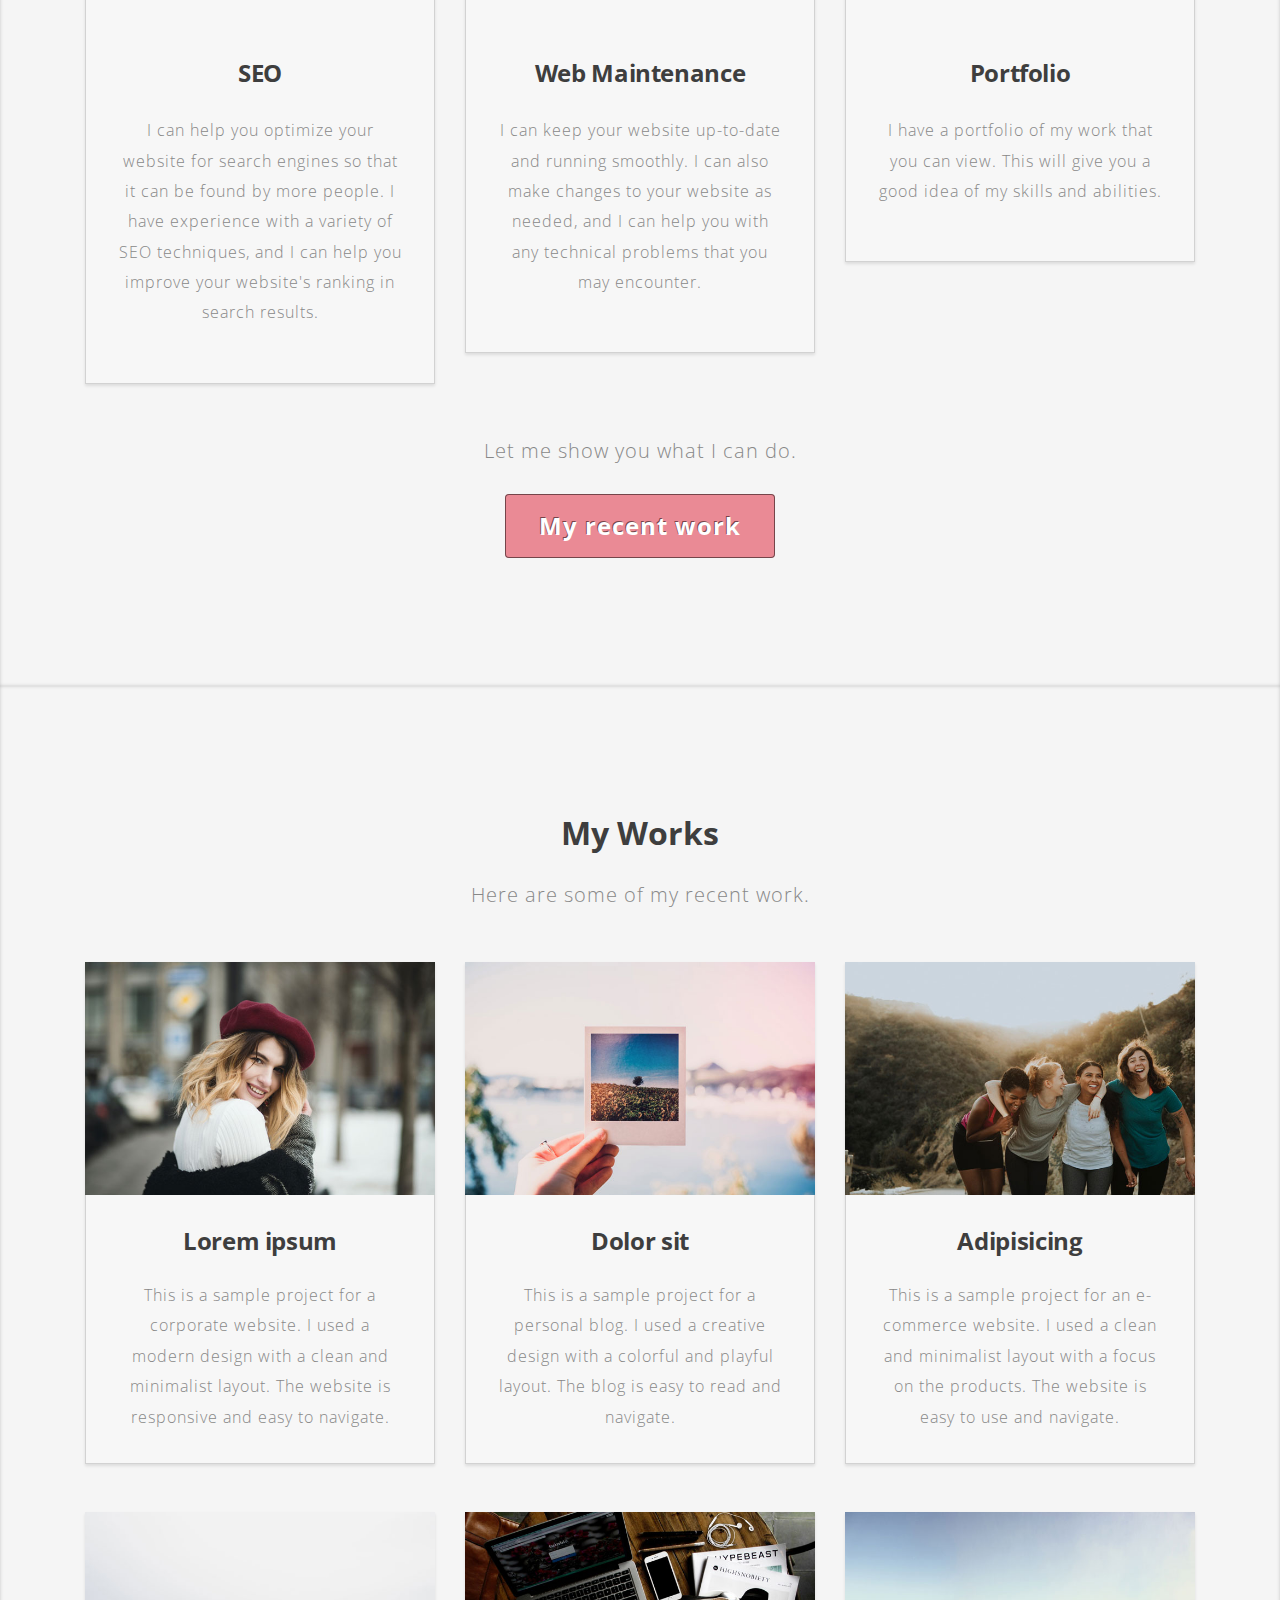
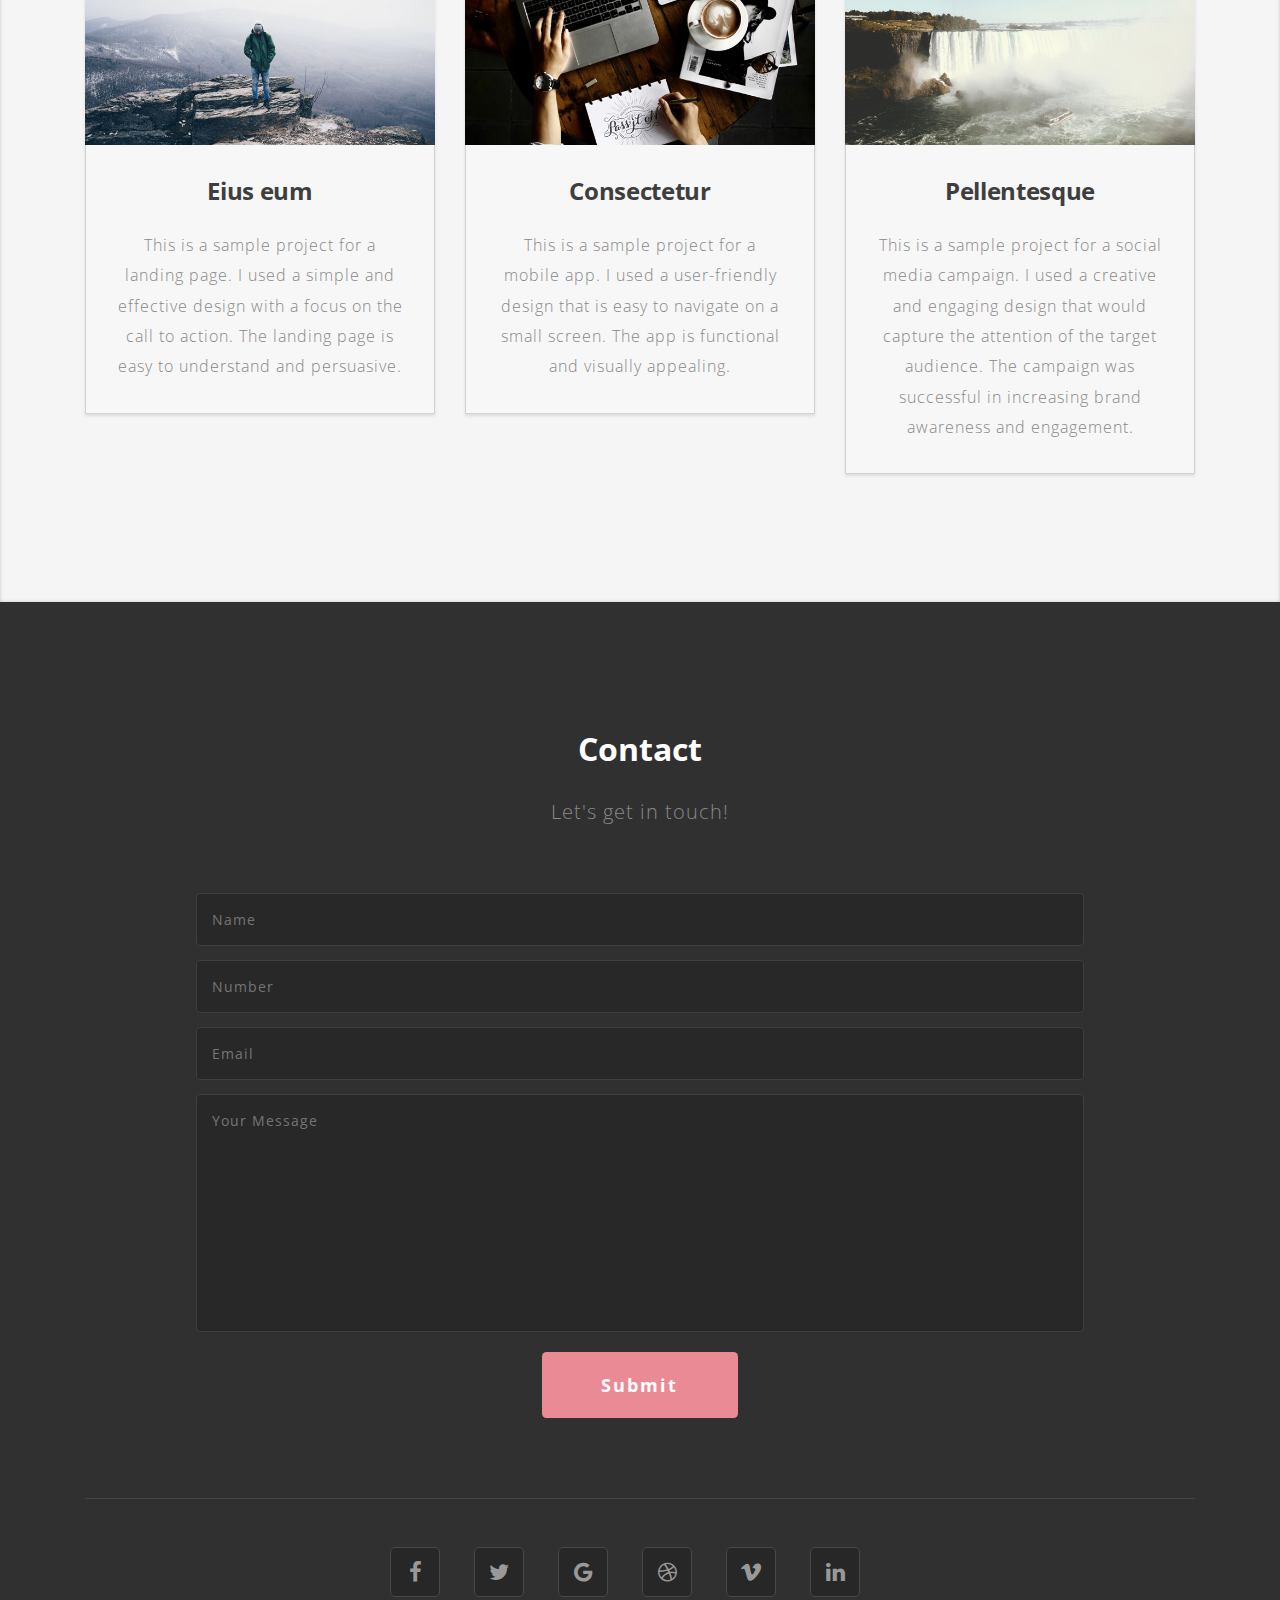
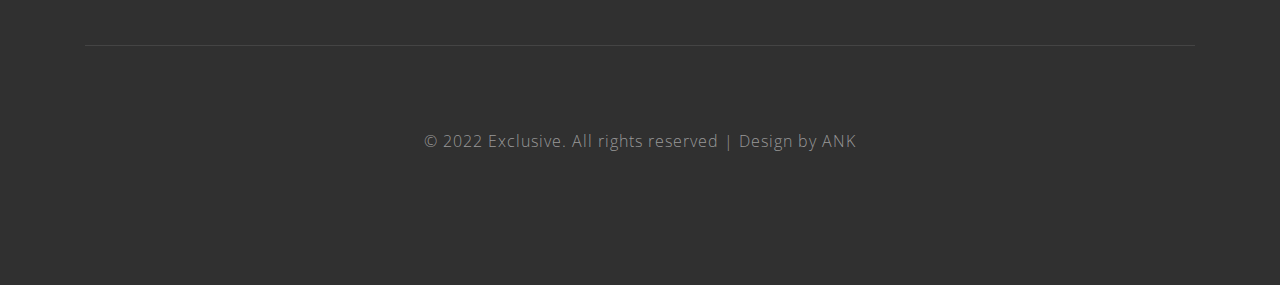
==== commit 3983e878: "Add files via upload" ====
--- a/index.html
+++ b/index.html
@@ -196,7 +196,7 @@
 			<div class="contact_grid_right mt-5 mx-auto text-center">
 
 
-				<form method="post" action="https://script.google.com/macros/s/AKfycbz3mBnmguEslBMfAEzELS-ZVT10iHSlJ4o3U-lOsUHkJ_fNZu5aABZBoBj4B1EKRsqpzg/exec" name="contact-form">
+				<form method="post" action="" name="contact-form">
 					<input type="text" name="your-name" placeholder="Name">
 					<input type="text" name="your-number" placeholder="Number">
 					<input type="email" name="your-email" placeholder="Email">
@@ -224,7 +224,7 @@
 		</div>
 	</section>
 	 <!-- //contact -->
-	 <!-- <script src="gsheet.js"></script> -->
+	 <script src="gsheet.js"></script>
 
 </body>
-</html>
+</html>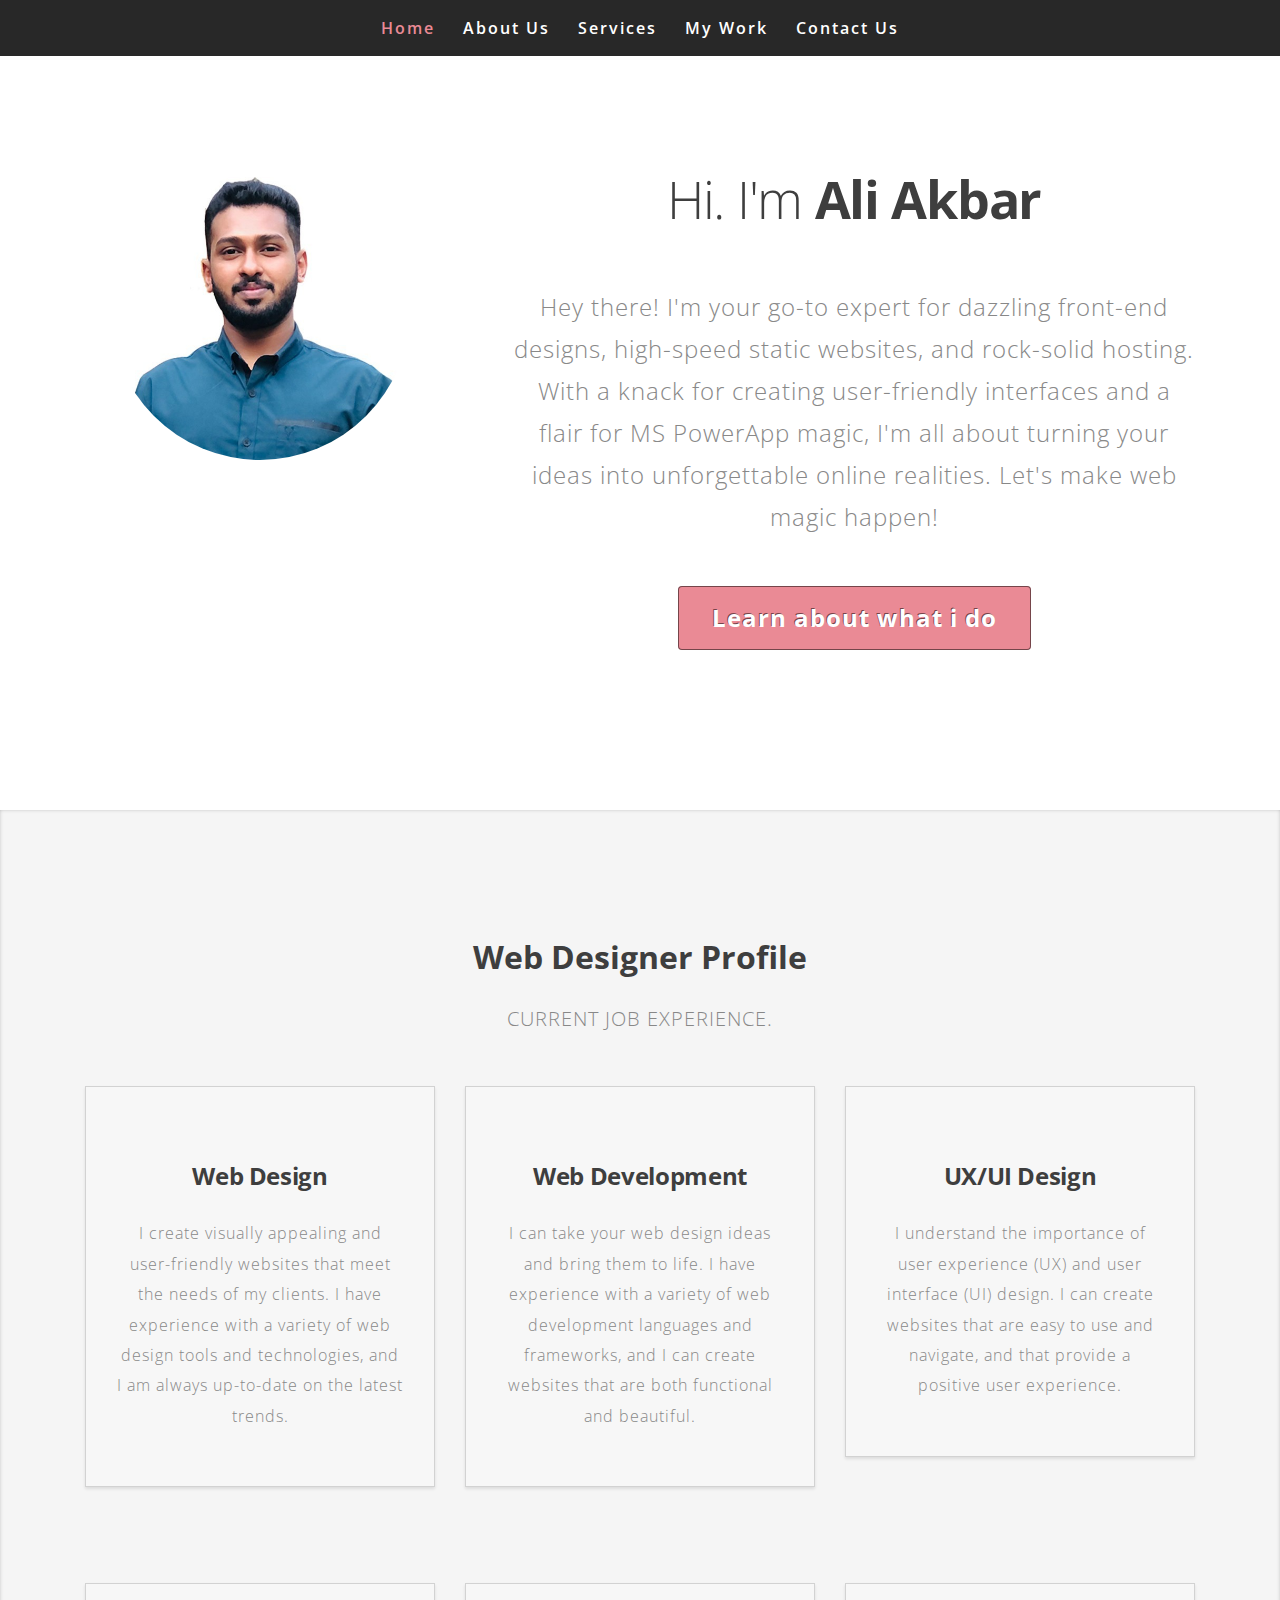
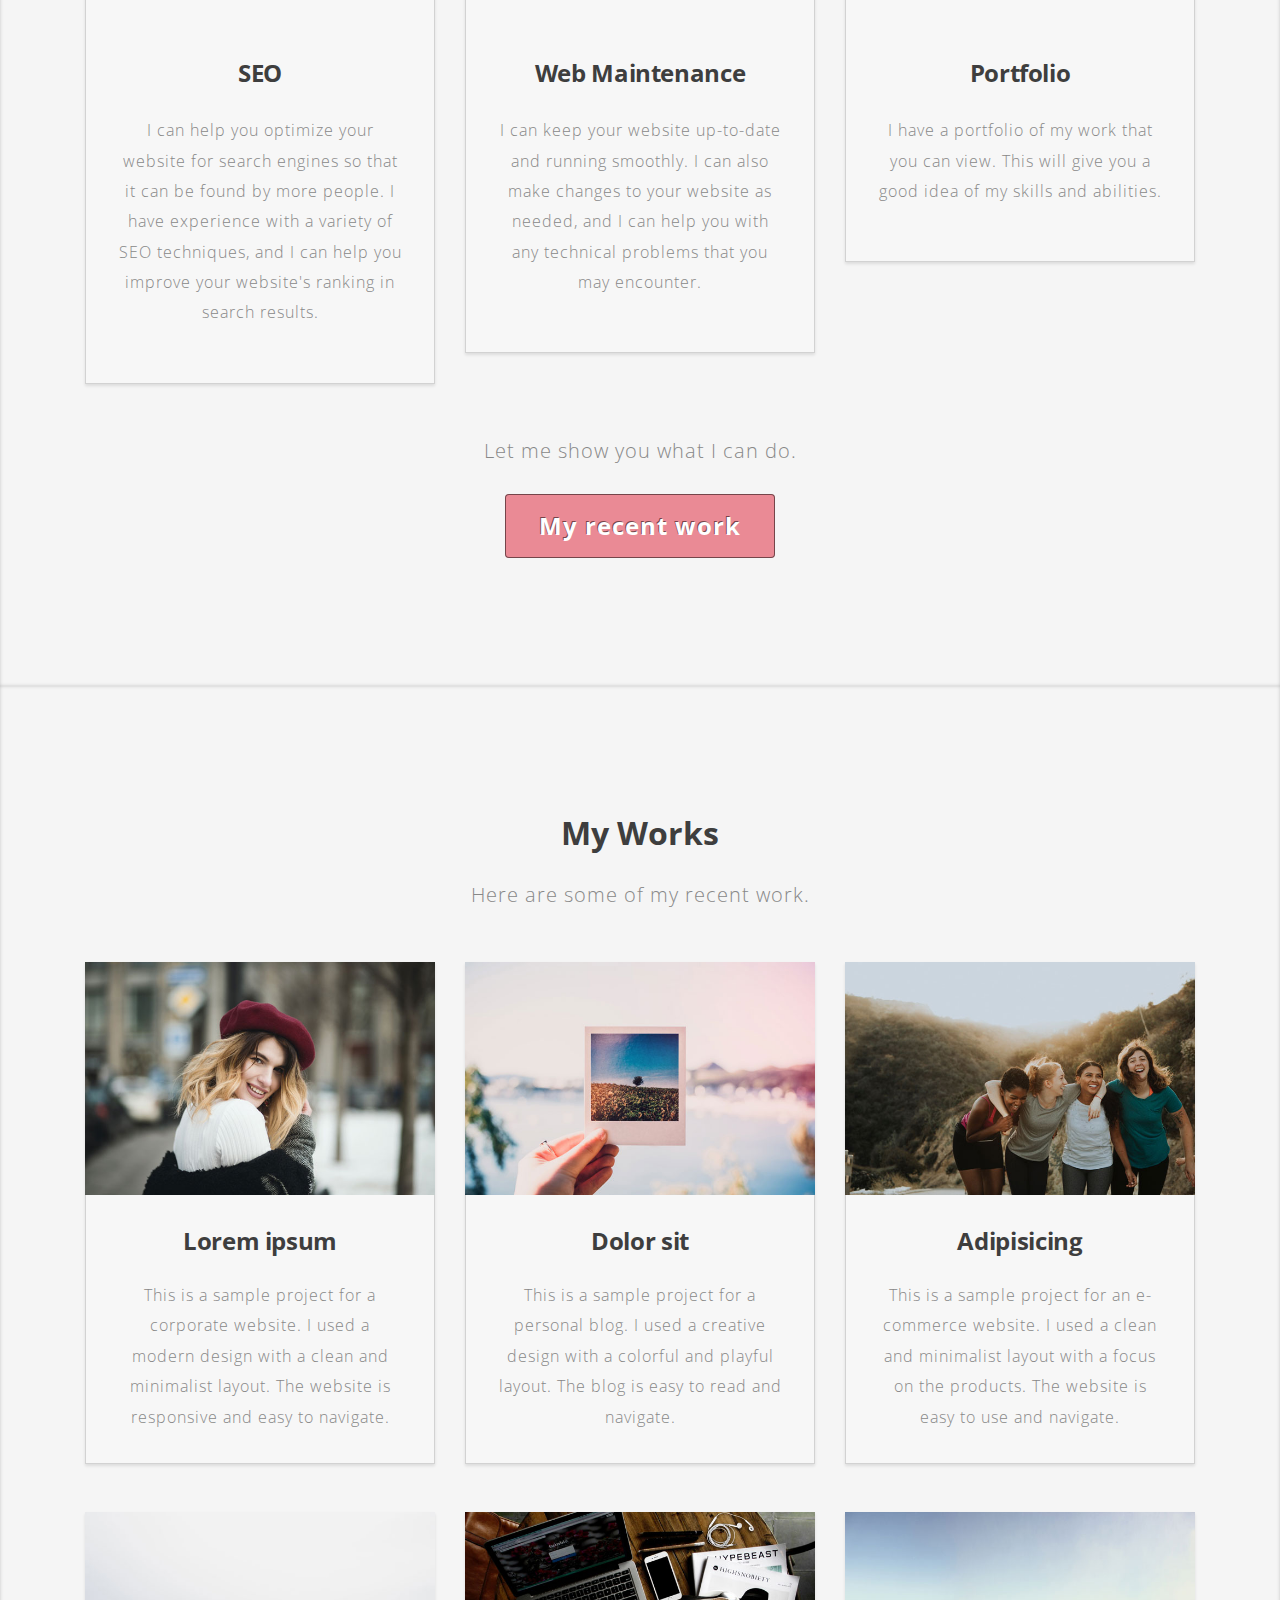
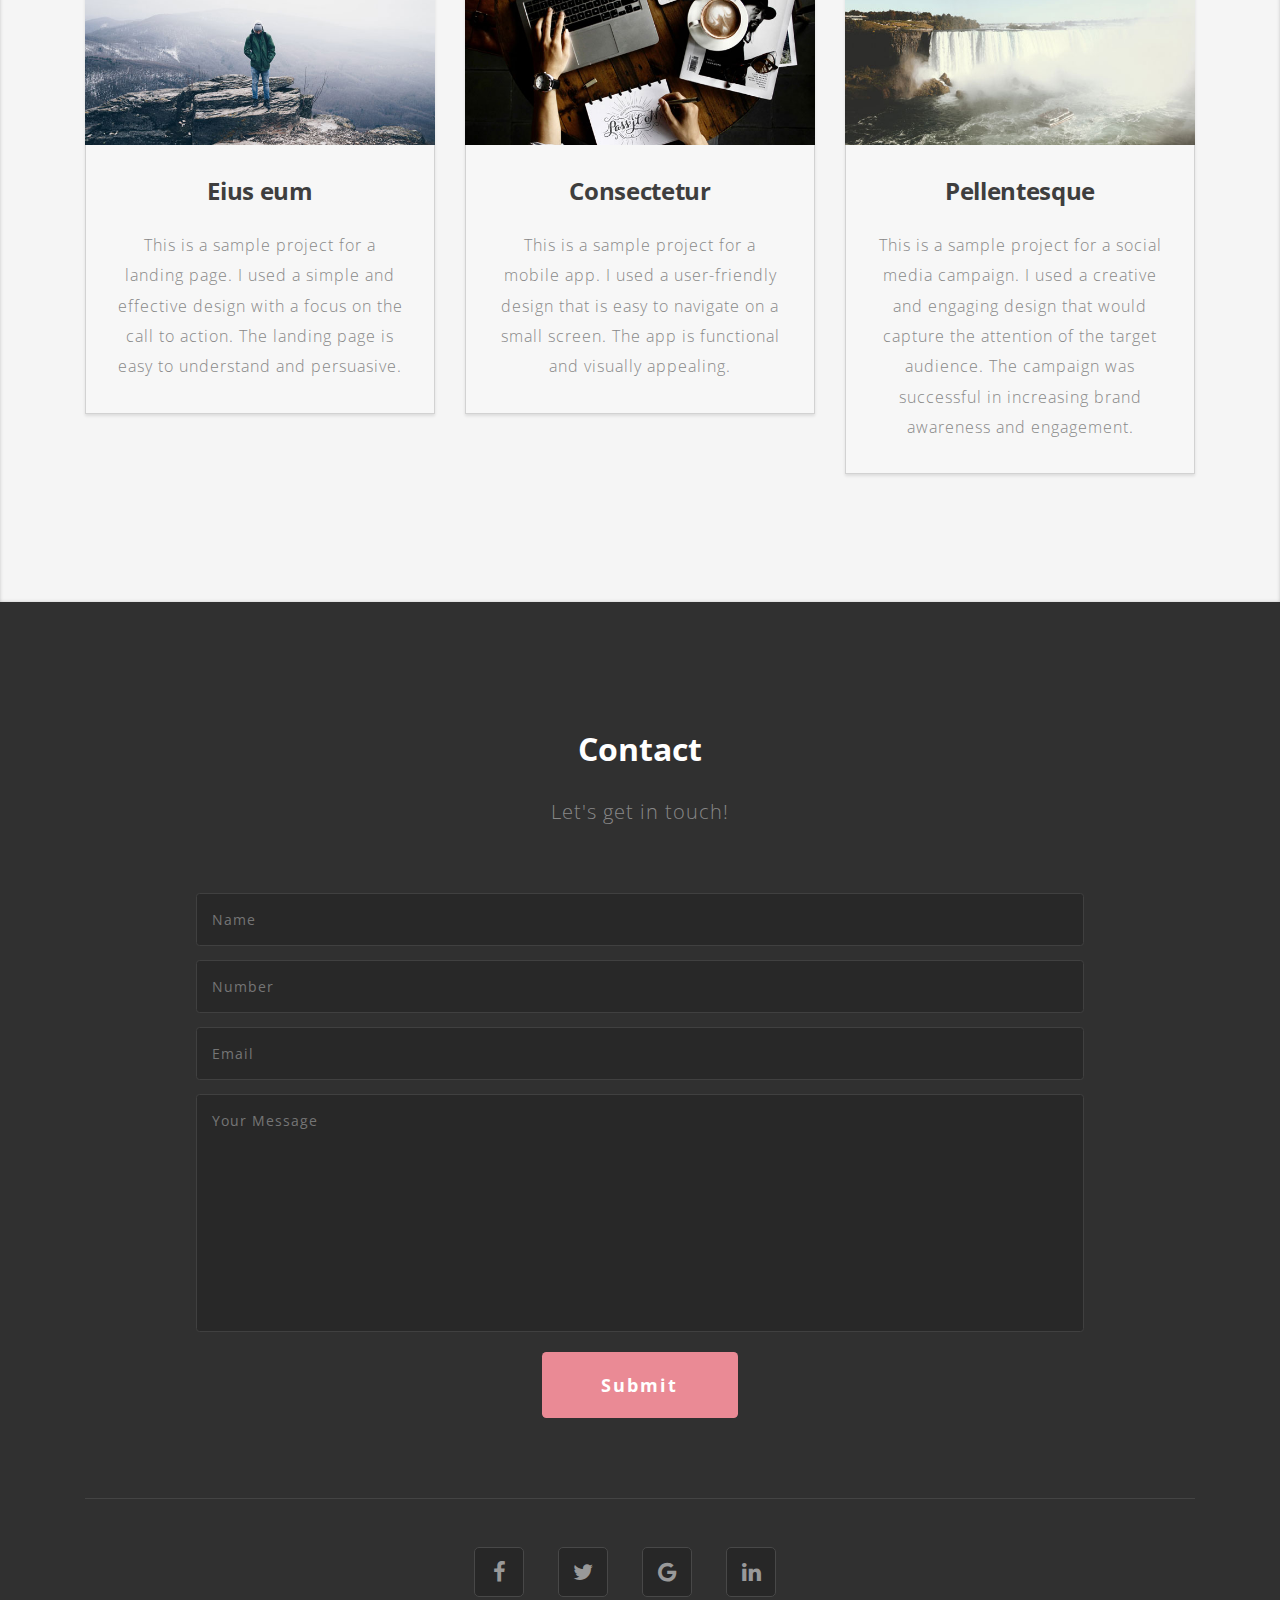
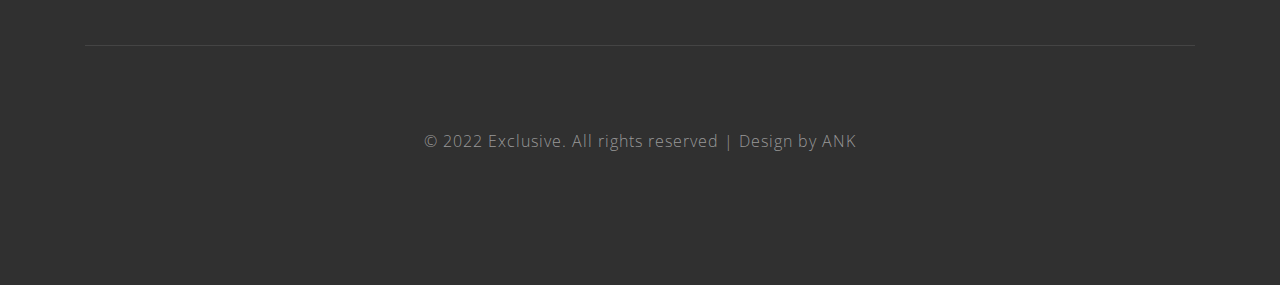
==== commit bf3efcbf: "Update index.html" ====
--- a/index.html
+++ b/index.html
@@ -208,13 +208,10 @@
 			<div class="cpy-right text-center">
 			<div class="follow">
 				<ul class="social_section_1info">
-					<li><a href="#"><span class="fa fa-facebook"></span></a></li>
+					<li><a href="https://www.linkedin.com/in/ali-akbar-a1a237145/"><span class="fa fa-facebook"></span></a></li>
 					<li><a href="#"><span class="fa fa-twitter"></span></a></li>
 					<li><a href="#"><span class="fa fa-google"></span></a></li>
-					<li><a href="#"><span class="fa fa-dribbble"></span></a></li>
-					
-					<li><a href="#"><span class="fa fa-vimeo"></span></a></li>
-					<li><a href="#"><span class="fa fa-linkedin"></span></a></li>
+					<li><a href="https://www.linkedin.com/in/ali-akbar-a1a237145/"><span class="fa fa-linkedin"></span></a></li>
 				</ul>
 			</div>
 				<p>© 2022 Exclusive. All rights reserved | Design by ANK
@@ -227,4 +224,4 @@
 	 <script src="gsheet.js"></script>
 
 </body>
-</html>+</html>
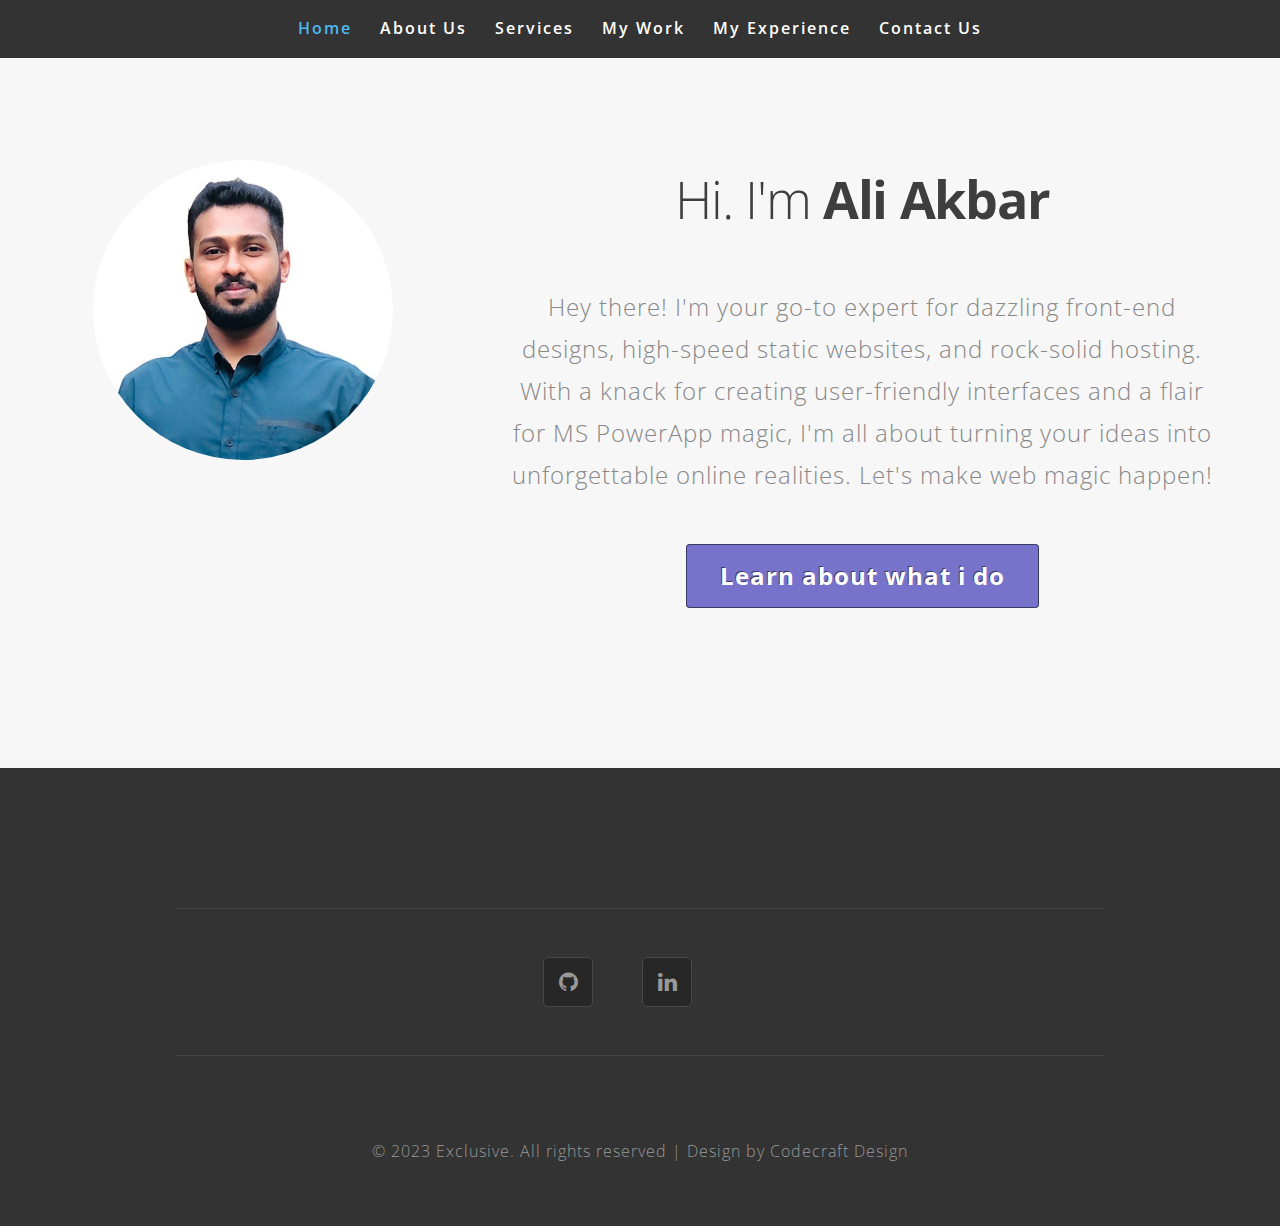
==== commit 6d646e9d: "Add files via upload" ====
--- a/index.html
+++ b/index.html
@@ -42,10 +42,11 @@
 							<input type="checkbox" id="drop">
 							<ul class="menu">
 								<li class="mr-lg-4 mr-3 active"><a href="index.html">Home</a></li>
-								<li class="mr-lg-4 mr-3"><a href="#about" class="scroll">About Us</a></li>
-								<li class="mr-lg-4 mr-3"><a href="#services" class="scroll">Services</a></li>
-								 <li class="mr-lg-4 mr-3"><a href="#work" class="scroll">My Work</a></li>
-								<li><a href="#contact" class="scroll">Contact Us</a></li>
+								<li class="mr-lg-4 mr-3"><a href="abuotus.html" class="scroll">About Us</a></li>
+								<li class="mr-lg-4 mr-3"><a href="services.html" class="scroll">Services</a></li>
+								 <li class="mr-lg-4 mr-3"><a href="recent_work.html" class="scroll">My Work</a></li>
+								 <li class="mr-lg-4 mr-3"><a href="experience.html" class="scroll">My Experience</a></li>
+								<li><a href="contactform.html" class="scroll">Contact Us</a></li>
 							</ul>
 						</nav>
 			</div>
@@ -54,7 +55,7 @@
 		<!-- //navigation-->
 
 	<section class="banner-bottom text-center id="about">
-		<div class="container">
+		<div class="container background">
             <div class="inner-sec">
                 <div class="row middle-grids">
                     <div class="col-lg-4 advantage-grid-info1">
@@ -66,162 +67,37 @@
                         <div class="advantage_left">
                              <h1 class="heading text-capitalize mb-sm-5 mb-4">Hi. I'm <span>Ali Akbar</span></h1>
 							<p class="mt-4">Hey there! I'm your go-to expert for dazzling front-end designs, high-speed static websites, and rock-solid hosting. With a knack for creating user-friendly interfaces and a flair for MS PowerApp magic, I'm all about turning your ideas into unforgettable online realities. Let's make web magic happen!</p>
-							<a href="#services" class="banner-button btn mt-5 scroll">Learn about what i do</a>
+							<a href="services.html" class="banner-button btn mt-5 scroll">Learn about what i do</a>
 						</div>
                     </div>
                 </div>
             </div>
 		</div>
     </section>
-	<div class="agileits-services" id="services">
-		<div class="container">
-			<h2 class="heading text-capitalize">Web Designer Profile</h2>
-			<p class="subs mt-4">CURRENT JOB EXPERIENCE.</p>
-			<div class="agileits-services-row row pt-md-5 pb-5 text-center">
-			  <div class="col-lg-4">
-				<div class="agileits-services-grids mt-lg-0 mt-md-0 mt-5">
-				  <h4 class="mt-4 mb-4">Web Design</h4>
-				  <p>I create visually appealing and user-friendly websites that meet the needs of my clients. I have experience with a variety of web design tools and technologies, and I am always up-to-date on the latest trends.</p>
-				</div>
-			  </div>
-			  <div class="col-lg-4">
-				<div class="agileits-services-grids mt-lg-0 mt-5">
-				  <h4 class="mt-4 mb-4">Web Development</h4>
-				  <p>I can take your web design ideas and bring them to life. I have experience with a variety of web development languages and frameworks, and I can create websites that are both functional and beautiful.</p>
-				</div>
-			  </div>
-			  <div class="col-lg-4 mt-lg-0 mt-5">
-				<div class="agileits-services-grids">
-				  <h4 class="mt-4 mb-4">UX/UI Design</h2>
-				  <p>I understand the importance of user experience (UX) and user interface (UI) design. I can create websites that are easy to use and navigate, and that provide a positive user experience.</p>
-				</div>
-			  </div>
-			</div>
-			<div class="agileits-services-row row pt-md-5 pb-5 text-center">
-			  <div class="col-lg-4">
-				<div class="agileits-services-grids mt-lg-0 mt-5">
-				  <h4 class="mt-4 mb-4">SEO</h4>
-				  <p>I can help you optimize your website for search engines so that it can be found by more people. I have experience with a variety of SEO techniques, and I can help you improve your website's ranking in search results.</p>
-				</div>
-			  </div>
-			  <div class="col-lg-4">
-				<div class="agileits-services-grids mt-lg-0 mt-5">
-				  <h4 class="mt-4 mb-4">Web Maintenance</h4>
-				  <p>I can keep your website up-to-date and running smoothly. I can also make changes to your website as needed, and I can help you with any technical problems that you may encounter.</p>
-				</div>
-			  </div>
-			  <div class="col-lg-4 mt-lg-0 mt-5">
-				<div class="agileits-services-grids">
-				  <h4 class="mt-4 mb-4">Portfolio</h4>
-				  <p>I have a portfolio of my work that you can view. This will give you a good idea of my skills and abilities.</p>
-				</div>
-			  </div>
-			</div>
-		  </div>
-		  
-			<p class="subs mb-4">Let me show you what I can do.</p>
-			<a href="#work" class="banner-button btn">My recent work</a>
-    </div>
+	
 	</div>
-	<!-- works -->
-	<section class="news text-center" id="work">
-		<div class="container">
-			<h3 class="heading text-capitalize">My Works</h3>
-			<p class="subs mt-4">Here are some of my recent work.</p>
-			<div class="row news-grids mt-5">
-			  <div class="col-lg-4 col-md-6 newsgrid1">
-				<div class="newsgrid_tp new_grd">
-				  <img src="images/g1.jpg" alt="news image" class="img-fluid">
-					<div class="news_bt">
-					  <h4>Lorem ipsum</h4>
-					  <p class="mt-4">This is a sample project for a corporate website. I used a modern design with a clean and minimalist layout. The website is responsive and easy to navigate.</p>
-					</div>
-				</div>
-			  </div>
-			  <div class="col-lg-4 col-md-6 newsgrid2">
-				<div class="newsgrid_tp new_grd1">
-				  <img src="images/g2.jpg" alt="news image" class="img-fluid">
-					<div class="news_bt">
-					  <h4>Dolor sit</h4>
-					  <p class="mt-4">This is a sample project for a personal blog. I used a creative design with a colorful and playful layout. The blog is easy to read and navigate.</p>
-					</div>
-				</div>
-			  </div>
-			  <div class="col-lg-4 col-md-6 newsgrid5">
-				<div class="newsgrid_tp new_grd1">
-				  <img src="images/g3.jpg" alt="news image" class="img-fluid">
-					<div class="news_bt">
-					  <h4>Adipisicing</h4>
-					  <p class="mt-4">This is a sample project for an e-commerce website. I used a clean and minimalist layout with a focus on the products. The website is easy to use and navigate.</p>
-					</div>
-				</div>
-			  </div>
-			  <div class="col-lg-4 col-md-6 mt-md-5 mt-5 newsgrid1">
-				<div class="newsgrid_tp new_grd">
-				  <img src="images/g4.jpg" alt="news image" class="img-fluid">
-					<div class="news_bt">
-					  <h4>Eius eum</h4>
-					  <p class="mt-4">This is a sample project for a landing page. I used a simple and effective design with a focus on the call to action. The landing page is easy to understand and persuasive.</p>
-					</div>
-				</div>
-			  </div>
-			  <div class="col-lg-4 col-md-6 mt-md-5 mt-5 newsgrid2">
-				<div class="newsgrid_tp new_grd1">
-				  <img src="images/g5.jpg" alt="news image" class="img-fluid">
-					<div class="news_bt">
-					  <h4>Consectetur</h4>
-					  <p class="mt-4">This is a sample project for a mobile app. I used a user-friendly design that is easy to navigate on a small screen. The app is functional and visually appealing.</p>
-					</div>
-				</div>
-			  </div>
-			  <div class="col-lg-4 col-md-6 mt-md-5 mt-5 newsgrid2">
-				<div class="newsgrid_tp new_grd1">
-				  <img src="images/g6.jpg" alt="news image" class="img-fluid">
-					<div class="news_bt">
-					  <h4>Pellentesque</h4>
-					  <p class="mt-4">This is a sample project for a social media campaign. I used a creative and engaging design that would capture the attention of the target audience. The campaign was successful in increasing brand awareness and engagement.</p>
-					</div>
-				</div>
-			  </div>
-			</div>
-		  </div>
-		  
-		</section>
-		<!-- //works -->
+	
 <!-- contact -->
 	 <section class="wedo" id="contact">
 		<div class="container">
-			<h3 class="heading text-capitalize text-white text-center"> Contact </h3>
-		   <p class="subs mt-4 text-center">Let's get in touch!</p>
+			
 			<div class="contact_grid_right mt-5 mx-auto text-center">
 
-
-				<form method="post" action="" name="contact-form">
-					<input type="text" name="your-name" placeholder="Name">
-					<input type="text" name="your-number" placeholder="Number">
-					<input type="email" name="your-email" placeholder="Email">
-					<textarea name="message" rows="7" placeholder="Your Message"></textarea>
-					<input type="submit" value="Submit" id="submit">
-				</form>
-
-			</div>
 			<div class="cpy-right text-center">
 			<div class="follow">
 				<ul class="social_section_1info">
-					<li><a href="https://www.linkedin.com/in/ali-akbar-a1a237145/"><span class="fa fa-facebook"></span></a></li>
-					<li><a href="#"><span class="fa fa-twitter"></span></a></li>
-					<li><a href="#"><span class="fa fa-google"></span></a></li>
+					<li><a href="https://github.com/AliNK9233"><span class="fa fa-github"></span></a></li>
 					<li><a href="https://www.linkedin.com/in/ali-akbar-a1a237145/"><span class="fa fa-linkedin"></span></a></li>
 				</ul>
 			</div>
-				<p>© 2022 Exclusive. All rights reserved | Design by ANK
+				<p>© 2023 Exclusive. All rights reserved | Design by Codecraft Design
 					
 				</p>
 			</div>
 		</div>
 	</section>
 	 <!-- //contact -->
-	 <script src="gsheet.js"></script>
+
 
 </body>
-</html>
+</html>--- a/css/style.css
+++ b/css/style.css
@@ -9,7 +9,7 @@
 body {
     padding: 0;
     margin: 0;
-    background: #FFF;
+    background: #f7f7f7;
     font-family: 'Open Sans', sans-serif;
 }
 body a {
@@ -117,7 +117,7 @@
     position: absolute;
     z-index: 9;
     width: 100%;
-    background: #282828;
+    background: #333;
     padding: 1em 0;
 }
 
@@ -179,11 +179,11 @@
 /* Background color change on Hover */
 
 nav a:hover {
-    color: #EA8A95;
+    color: #e69a67;
 }
 
 .menu li.active a {
-    color: #EA8A95;
+    color: #4eb9ee;
 }
 
 /* Hide Dropdowns by Default
@@ -423,7 +423,7 @@
     border-radius: 50%;
 }
 a.banner-button, button.submit {
-    background: #EA8A95;
+    background: #7773cb;
     color: #fff;
     letter-spacing: 1px;
     font-size: 1.5em;
@@ -440,7 +440,7 @@
 }
 a.banner-button:hover {
     border:none;
-     background:#e07682;
+     background:#c185f2;
     color: #fff;
 }
 a.banner-button2 {
@@ -465,7 +465,7 @@
 }
 .agileits-services-grids i {
     font-size: 2em;
-    color: #b84373;
+    color: #b85e43;
     text-align: center;
 }
 .agileits-services-grids h4 {
@@ -930,6 +930,7 @@
 }
 .newsgrid2 {
     margin-top: 3em;
+
 }
 .contact_grid_right.mt-5.text-center {
     width: 100%;
@@ -1119,4 +1120,97 @@
 }
 }
 
-/* //responsive */+/* //responsive */
+
+
+/* Styles for Experience Section */
+
+/* Styles for Experience Section */
+/* Styles for Experience Section */
+.experience {
+    background-color: #F2F2F2;
+    padding: 80px 0;
+}
+
+.experience h3 {
+    font-size: 36px;
+    color: #333;
+    text-transform: uppercase;
+    margin-bottom: 20px;
+}
+
+.experience-item {
+    margin-bottom: 40px;
+}
+
+.experience-card {
+    background-color: #fff;
+    border-radius: 10px;
+    box-shadow: 0px 5px 15px rgba(0, 0, 0, 0.2);
+    padding: 20px;
+    transition: transform 0.2s ease-in-out;
+}
+
+.experience-card:hover {
+    transform: translateY(-5px);
+}
+
+.experience-card h4 {
+    font-size: 24px;
+    color: #333;
+    margin-bottom: 10px;
+}
+
+.experience-card p {
+    color: #777;
+    margin-bottom: 10px;
+}
+
+.experience-card ul {
+    list-style-type: disc;
+    padding-left: 20px;
+    color: #333;
+}
+
+/* Updated Styles for Footer Section */
+.wedo {
+    background-color: #333;
+    padding: 60px 0;
+    color: #fff;
+    text-align: center;
+}
+
+.cpy-right p {
+    margin-top: 20px;
+}
+
+.social_section_1info li {
+    display: inline-block;
+    margin-right: 15px;
+}
+
+.social_section_1info a {
+    color: #fff;
+    font-size: 24px;
+    transition: color 0.3s;
+}
+
+.social_section_1info a:hover {
+    color: #FF4500;
+}
+
+/* General Styles */
+body {
+    font-family: 'Open Sans', sans-serif;
+    line-height: 1.6;
+}
+
+.container {
+    max-width: 1200px;
+    margin: 0 auto;
+    padding: 0 20px;
+}
+
+
+
+
